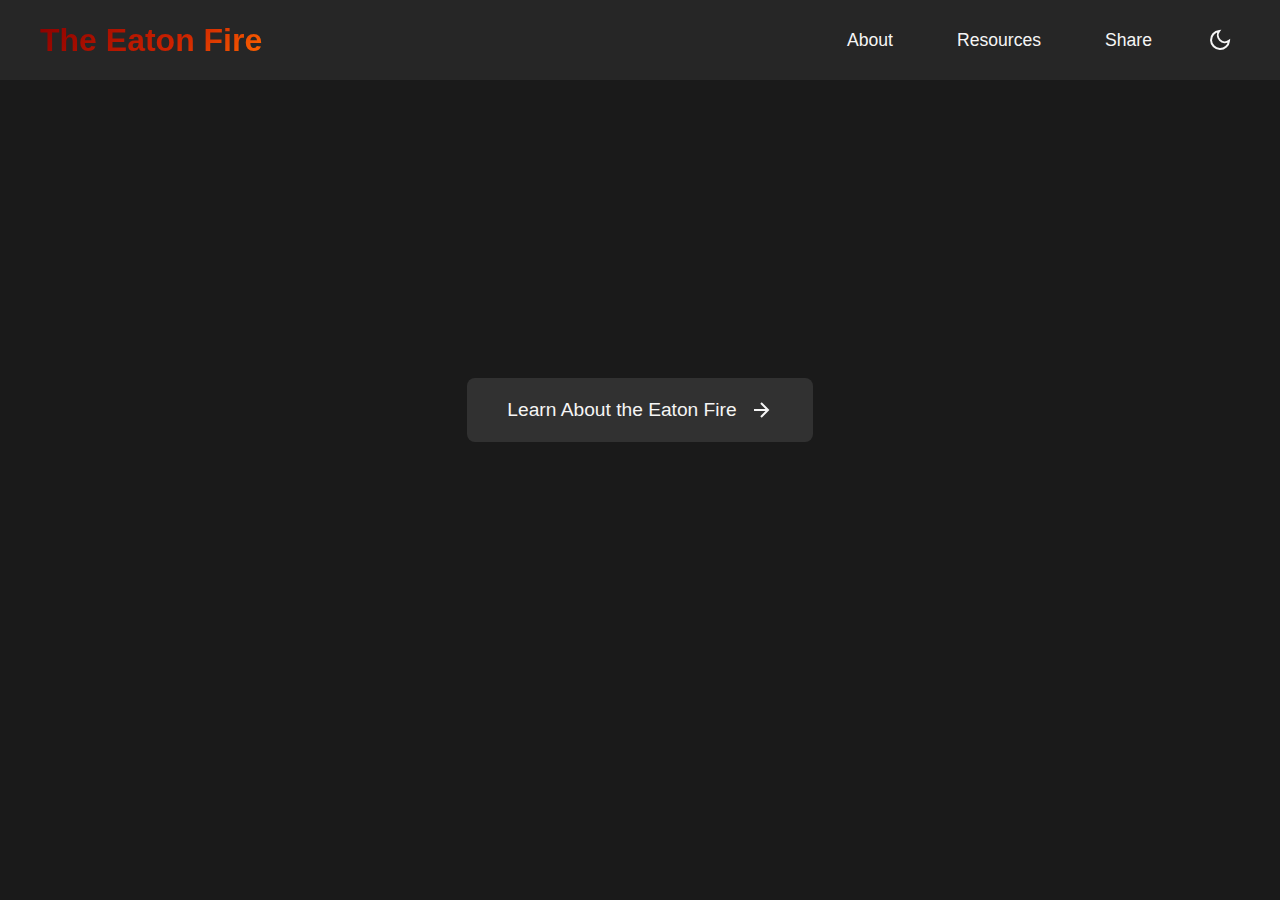
==== index.html @ 5eac4fcb "Add initial project structure and core files" ====
<!DOCTYPE html>
<html lang="en" data-theme="dark">
  <head>
    <meta charset="UTF-8" />
    <meta name="viewport" content="width=device-width, initial-scale=1.0" />
    <title>The Eaton Fire</title>
    <link rel="stylesheet" href="css/main.css" />
  </head>
  <body>
    <header class="header">
      <div class="logo">The Eaton Fire</div>
      <div class="nav-group">
        <a href="#about">About</a>
        <a href="#resources">Resources</a>
        <a href="#share">Share</a>
        <button class="theme-toggle" id="themeToggle" aria-label="Switch to light mode">
          <svg class="moon-icon" viewBox="0 0 24 24" stroke="currentColor" fill="none">
            <path d="M21 12.79A9 9 0 1 1 11.21 3 7 7 0 0 0 21 12.79z"/>
          </svg>
          <svg class="sun-icon" viewBox="0 0 24 24" stroke="currentColor" fill="none">
            <circle cx="12" cy="12" r="5"/>
            <line x1="12" y1="1" x2="12" y2="3"/>
            <line x1="12" y1="21" x2="12" y2="23"/>
          </svg>
        </button>
      </div>
    </header>

    <main class="splash-content">
      <a href="experience.html" class="start-button">
        Learn About the Eaton Fire
        <svg viewBox="0 0 24 24" stroke="currentColor" fill="none">
          <path d="M5 12h14m-7-7l7 7-7 7"/>
        </svg>
      </a>
    </main>
  </body>
</html>
---- css/main.css ----
:root {
  /* Colors */
  --deep-red: #8b0000;
  --fire-red: #cc2200;
  --fire-orange: #ff6600;

  /* Theme colors - dark default */
  --bg-primary: #1A1A1A;
  --bg-secondary: #262626;
  --text-primary: #F5F5F5;
  --text-secondary: #A3A3A3;
  --button-bg: rgba(255, 255, 255, 0.15);
  --button-hover: rgba(232, 93, 4, 0.25);
  --nav-spacing: clamp(2rem, 5vw, 3rem);

  /* Spacing */
  --page-margin: clamp(24px, 5vw, 80px);
  --content-width: min(1400px, 100% - (var(--page-margin) * 2));

  /* Typography */
  --heading-font: 'Montserrat', sans-serif;
  --body-font: 'DM Sans', sans-serif;
  --nav-font: 'Space Grotesk', sans-serif;
}

/* Light theme variables */
[data-theme='light'] {
  --bg-primary: #E5E5E5;
  --bg-secondary: #D4D4D4;
  --text-primary: #262626;
  --text-secondary: #525252;
  --button-bg: rgba(0, 0, 0, 0.1);
  --button-hover: rgba(232, 93, 4, 0.15);
}

* {
  margin: 0;
  padding: 0;
  box-sizing: border-box;
}

body {
  margin: 0;
  background: var(--bg-primary);
  color: var(--text-primary);
  font-family: -apple-system, BlinkMacSystemFont, 'Segoe UI', Roboto, sans-serif;
  transition: background-color 0.3s ease;
}

.header {
  position: fixed;
  top: 0;
  left: 0;
  right: 0;
  z-index: 100;
  background: var(--bg-secondary);
  padding: 0 40px;
  height: 80px;
  display: flex;
  justify-content: space-between;
  align-items: center;
}

.logo {
  font-family: 'Montserrat', sans-serif;
  font-weight: 700;
  font-size: 2rem;
  background: linear-gradient(
    135deg,
    var(--deep-red) 0%,
    var(--fire-red) 60%,
    var(--fire-orange) 100%
  );
  -webkit-background-clip: text;
  -webkit-text-fill-color: transparent;
}

.nav-group {
  display: flex;
  align-items: center;
  gap: 32px;
}

.nav-group a {
  color: var(--text-primary);
  text-decoration: none;
  font-size: 1.1rem;
  padding: 8px 16px;
  border-radius: 4px;
  transition: background-color 0.3s ease;
}

.nav-group a:hover {
  background: rgba(255, 255, 255, 0.1);
}

/* Theme toggle with proper hover animation */
.theme-toggle {
  background: none;
  border: none;
  cursor: pointer;
  padding: 8px;
  border-radius: 50%;
  color: var(--text-primary);
  transition: transform 0.2s ease, background-color 0.2s ease;
}

.theme-toggle:hover {
  background: rgba(255, 255, 255, 0.1);
  transform: scale(1.1);
}

.theme-toggle svg {
  width: 24px;
  height: 24px;
  stroke-width: 2;
  transition: transform 0.3s ease;
}

/* Only show relevant icon based on theme */
.theme-toggle .sun-icon {
  display: none;
}

.theme-toggle .moon-icon {
  display: block;
}

[data-theme="light"] .sun-icon {
  display: block;
}

[data-theme="light"] .moon-icon {
  display: none;
}

/* Navigation arrows */
.nav-arrows {
  position: fixed;
  bottom: 40px;
  left: 40px;
  right: 40px;
  display: flex;
  justify-content: space-between;
  z-index: 100;
}

.nav-arrow {
  display: flex;
  align-items: center;
  gap: 12px;
  padding: 16px 24px;
  background: rgba(255, 255, 255, 0.1);
  border: none;
  border-radius: 8px;
  color: var(--text-primary);
  font-size: 1.1rem;
  cursor: pointer;
  transition: background-color 0.3s ease;
}

.nav-arrow svg {
  width: 24px;
  height: 24px;
  stroke-width: 2;
}

.nav-arrow:hover {
  background: rgba(255, 255, 255, 0.2);
}

/* Experience Navigation */
.nav-hint {
  position: fixed;
  bottom: 120px;
  left: 50%;
  transform: translateX(-50%);
  padding: 12px 20px;
  background: rgba(38, 38, 38, 0.9);
  backdrop-filter: blur(10px);
  border-radius: 8px;
  font-size: 0.9rem;
  color: var(--text-secondary);
  opacity: 0;
  transition: opacity 0.3s ease;
}

.nav-hint.visible {
  opacity: 1;
}

/* Content Layout */
.content-area {
  display: grid;
  grid-template-columns: 1fr 350px;
  height: calc(100vh - 80px);
  margin-top: 80px;
}

.stage {
  background: var(--bg-primary);
  padding: 40px;
}

.stage h1 {
  margin-bottom: 24px;
}

.sidebar {
  background: var(--bg-secondary);
  padding: 40px;
  border-left: 1px solid rgba(255, 255, 255, 0.1);
}

.sidebar h2 {
  margin-bottom: 16px;
}

/* Transitions */
.experience-transition {
  transition: transform 0.6s cubic-bezier(0.4, 0, 0.2, 1),
    opacity 0.6s cubic-bezier(0.4, 0, 0.2, 1);
}

.experience-transition.next {
  transform: translateX(-100%);
  opacity: 0;
}

.experience-transition.prev {
  transform: translateX(100%);
  opacity: 0;
}

/* Ensure all elements transition smoothly */
body,
.header,
.nav-arrow,
.sidebar {
  transition: all 0.5s ease-in-out;
}

/* Map Container */
.map-container {
  position: relative;
  height: calc(100vh - 80px);
  background: #333; /* Placeholder color */
}

.altadena-region {
  position: absolute;
  top: 50%;
  left: 50%;
  transform: translate(-50%, -50%);
  padding: 20px;
  cursor: pointer;
}

.hover-prompt {
  display: flex;
  align-items: center;
  gap: 8px;
  opacity: 0;
  transition: opacity 0.3s ease;
}

.altadena-region:hover .hover-prompt {
  opacity: 1;
}

/* Utility Classes */
.hidden {
  display: none;
}

/* Splash page styles */
.splash-content {
  height: calc(100vh - 80px);
  display: flex;
  justify-content: center;
  align-items: center;
  background: var(--bg-primary);
}

.map-image {
  width: 100%;
  height: 100%;
  object-fit: cover;
  filter: grayscale(50%);
}

.start-button {
  background: rgba(255, 255, 255, 0.1);
  color: var(--text-primary);
  text-decoration: none;
  padding: 20px 40px;
  border-radius: 8px;
  font-size: 1.2rem;
  display: flex;
  align-items: center;
  gap: 12px;
  transition: background-color 0.3s ease;
}

.start-button:hover {
  background: rgba(255, 255, 255, 0.2);
}

.start-button svg {
  width: 24px;
  height: 24px;
  stroke-width: 2;
}

/* Screen reader only */
.sr-only {
  position: absolute;
  width: 1px;
  height: 1px;
  padding: 0;
  margin: -1px;
  overflow: hidden;
  clip: rect(0, 0, 0, 0);
  border: 0;
}
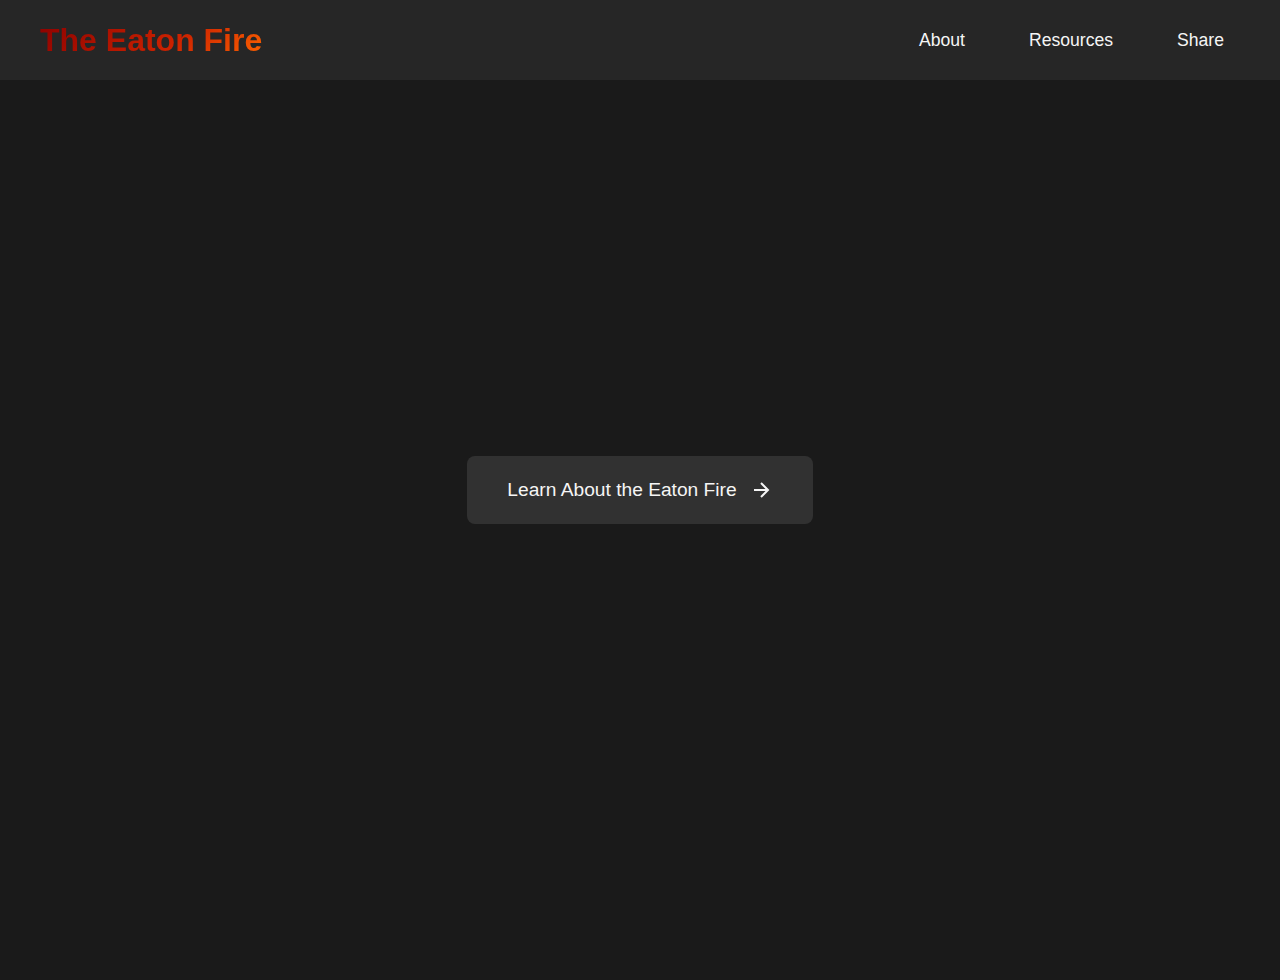
==== commit a8c592ad: "Refactor HTML and CSS structure, remove theme toggle" ====
--- a/index.html
+++ b/index.html
@@ -1,9 +1,10 @@
 <!DOCTYPE html>
-<html lang="en" data-theme="dark">
+<html lang="en">
   <head>
     <meta charset="UTF-8" />
     <meta name="viewport" content="width=device-width, initial-scale=1.0" />
     <title>The Eaton Fire</title>
+    <link rel="stylesheet" href="css/reset.css" />
     <link rel="stylesheet" href="css/main.css" />
   </head>
   <body>
@@ -13,16 +14,6 @@
         <a href="#about">About</a>
         <a href="#resources">Resources</a>
         <a href="#share">Share</a>
-        <button class="theme-toggle" id="themeToggle" aria-label="Switch to light mode">
-          <svg class="moon-icon" viewBox="0 0 24 24" stroke="currentColor" fill="none">
-            <path d="M21 12.79A9 9 0 1 1 11.21 3 7 7 0 0 0 21 12.79z"/>
-          </svg>
-          <svg class="sun-icon" viewBox="0 0 24 24" stroke="currentColor" fill="none">
-            <circle cx="12" cy="12" r="5"/>
-            <line x1="12" y1="1" x2="12" y2="3"/>
-            <line x1="12" y1="21" x2="12" y2="23"/>
-          </svg>
-        </button>
       </div>
     </header>
 
@@ -30,7 +21,7 @@
       <a href="experience.html" class="start-button">
         Learn About the Eaton Fire
         <svg viewBox="0 0 24 24" stroke="currentColor" fill="none">
-          <path d="M5 12h14m-7-7l7 7-7 7"/>
+          <path d="M5 12h14m-7-7l7 7-7 7" />
         </svg>
       </a>
     </main>
--- a/css/main.css
+++ b/css/main.css
@@ -1,76 +1,33 @@
-:root {
-  /* Colors */
-  --deep-red: #8b0000;
-  --fire-red: #cc2200;
-  --fire-orange: #ff6600;
-
-  /* Theme colors - dark default */
-  --bg-primary: #1A1A1A;
-  --bg-secondary: #262626;
-  --text-primary: #F5F5F5;
-  --text-secondary: #A3A3A3;
-  --button-bg: rgba(255, 255, 255, 0.15);
-  --button-hover: rgba(232, 93, 4, 0.25);
-  --nav-spacing: clamp(2rem, 5vw, 3rem);
-
-  /* Spacing */
-  --page-margin: clamp(24px, 5vw, 80px);
-  --content-width: min(1400px, 100% - (var(--page-margin) * 2));
-
-  /* Typography */
-  --heading-font: 'Montserrat', sans-serif;
-  --body-font: 'DM Sans', sans-serif;
-  --nav-font: 'Space Grotesk', sans-serif;
-}
-
-/* Light theme variables */
-[data-theme='light'] {
-  --bg-primary: #E5E5E5;
-  --bg-secondary: #D4D4D4;
-  --text-primary: #262626;
-  --text-secondary: #525252;
-  --button-bg: rgba(0, 0, 0, 0.1);
-  --button-hover: rgba(232, 93, 4, 0.15);
-}
-
-* {
-  margin: 0;
-  padding: 0;
-  box-sizing: border-box;
-}
-
+/* Main styles */
 body {
-  margin: 0;
-  background: var(--bg-primary);
-  color: var(--text-primary);
+  background: #1a1a1a;
+  color: #f5f5f5;
   font-family: -apple-system, BlinkMacSystemFont, 'Segoe UI', Roboto, sans-serif;
   transition: background-color 0.3s ease;
-}
-
+  min-height: 100vh;
+}
+
+/* Header */
 .header {
   position: fixed;
   top: 0;
   left: 0;
   right: 0;
   z-index: 100;
-  background: var(--bg-secondary);
+  background: #262626;
   padding: 0 40px;
   height: 80px;
   display: flex;
   justify-content: space-between;
   align-items: center;
+  transition: background-color 0.3s ease;
 }
 
 .logo {
   font-family: 'Montserrat', sans-serif;
   font-weight: 700;
   font-size: 2rem;
-  background: linear-gradient(
-    135deg,
-    var(--deep-red) 0%,
-    var(--fire-red) 60%,
-    var(--fire-orange) 100%
-  );
+  background: linear-gradient(135deg, #8b0000 0%, #cc2200 60%, #ff6600 100%);
   -webkit-background-clip: text;
   -webkit-text-fill-color: transparent;
 }
@@ -82,7 +39,7 @@
 }
 
 .nav-group a {
-  color: var(--text-primary);
+  color: #f5f5f5;
   text-decoration: none;
   font-size: 1.1rem;
   padding: 8px 16px;
@@ -94,47 +51,66 @@
   background: rgba(255, 255, 255, 0.1);
 }
 
-/* Theme toggle with proper hover animation */
-.theme-toggle {
-  background: none;
-  border: none;
-  cursor: pointer;
-  padding: 8px;
-  border-radius: 50%;
-  color: var(--text-primary);
-  transition: transform 0.2s ease, background-color 0.2s ease;
-}
-
-.theme-toggle:hover {
+/* Splash Page */
+.splash-content {
+  height: calc(100vh - 80px);
+  margin-top: 80px;
+  display: flex;
+  justify-content: center;
+  align-items: center;
+}
+
+.start-button {
   background: rgba(255, 255, 255, 0.1);
-  transform: scale(1.1);
-}
-
-.theme-toggle svg {
+  color: #f5f5f5;
+  text-decoration: none;
+  padding: 20px 40px;
+  border-radius: 8px;
+  font-size: 1.2rem;
+  display: flex;
+  align-items: center;
+  gap: 12px;
+  transition: background-color 0.3s ease;
+}
+
+.start-button:hover {
+  background: rgba(255, 255, 255, 0.2);
+}
+
+.start-button svg {
   width: 24px;
   height: 24px;
   stroke-width: 2;
-  transition: transform 0.3s ease;
-}
-
-/* Only show relevant icon based on theme */
-.theme-toggle .sun-icon {
-  display: none;
-}
-
-.theme-toggle .moon-icon {
-  display: block;
-}
-
-[data-theme="light"] .sun-icon {
-  display: block;
-}
-
-[data-theme="light"] .moon-icon {
-  display: none;
-}
-
-/* Navigation arrows */
+}
+
+/* Experience Page Layout */
+.content-area {
+  display: grid;
+  grid-template-columns: 1fr 350px;
+  height: calc(100vh - 80px);
+  margin-top: 80px;
+}
+
+.stage {
+  background: #1a1a1a;
+  padding: 40px;
+}
+
+.stage h1 {
+  margin-bottom: 24px;
+}
+
+.sidebar {
+  background: #262626;
+  padding: 40px;
+  border-left: 1px solid rgba(255, 255, 255, 0.1);
+}
+
+.sidebar h2 {
+  margin-bottom: 16px;
+}
+
+/* Navigation Arrows */
 .nav-arrows {
   position: fixed;
   bottom: 40px;
@@ -153,10 +129,14 @@
   background: rgba(255, 255, 255, 0.1);
   border: none;
   border-radius: 8px;
-  color: var(--text-primary);
+  color: #f5f5f5;
   font-size: 1.1rem;
   cursor: pointer;
   transition: background-color 0.3s ease;
+}
+
+.nav-arrow:hover {
+  background: rgba(255, 255, 255, 0.2);
 }
 
 .nav-arrow svg {
@@ -165,86 +145,11 @@
   stroke-width: 2;
 }
 
-.nav-arrow:hover {
-  background: rgba(255, 255, 255, 0.2);
-}
-
-/* Experience Navigation */
-.nav-hint {
-  position: fixed;
-  bottom: 120px;
-  left: 50%;
-  transform: translateX(-50%);
-  padding: 12px 20px;
-  background: rgba(38, 38, 38, 0.9);
-  backdrop-filter: blur(10px);
-  border-radius: 8px;
-  font-size: 0.9rem;
-  color: var(--text-secondary);
-  opacity: 0;
-  transition: opacity 0.3s ease;
-}
-
-.nav-hint.visible {
-  opacity: 1;
-}
-
-/* Content Layout */
-.content-area {
-  display: grid;
-  grid-template-columns: 1fr 350px;
-  height: calc(100vh - 80px);
-  margin-top: 80px;
-}
-
-.stage {
-  background: var(--bg-primary);
-  padding: 40px;
-}
-
-.stage h1 {
-  margin-bottom: 24px;
-}
-
-.sidebar {
-  background: var(--bg-secondary);
-  padding: 40px;
-  border-left: 1px solid rgba(255, 255, 255, 0.1);
-}
-
-.sidebar h2 {
-  margin-bottom: 16px;
-}
-
-/* Transitions */
-.experience-transition {
-  transition: transform 0.6s cubic-bezier(0.4, 0, 0.2, 1),
-    opacity 0.6s cubic-bezier(0.4, 0, 0.2, 1);
-}
-
-.experience-transition.next {
-  transform: translateX(-100%);
-  opacity: 0;
-}
-
-.experience-transition.prev {
-  transform: translateX(100%);
-  opacity: 0;
-}
-
-/* Ensure all elements transition smoothly */
-body,
-.header,
-.nav-arrow,
-.sidebar {
-  transition: all 0.5s ease-in-out;
-}
-
 /* Map Container */
 .map-container {
   position: relative;
   height: calc(100vh - 80px);
-  background: #333; /* Placeholder color */
+  background: #333;
 }
 
 .altadena-region {
@@ -268,48 +173,29 @@
   opacity: 1;
 }
 
+/* Cards */
+.card {
+  background-color: #262626;
+  border: 1px solid rgba(255, 255, 255, 0.1);
+  border-radius: 8px;
+  padding: 20px;
+  margin-bottom: 20px;
+  box-shadow: 0 4px 6px rgba(0, 0, 0, 0.3);
+}
+
+/* Links */
+a {
+  color: #3d9aff;
+  text-decoration: none;
+}
+
+a:hover {
+  text-decoration: underline;
+}
+
 /* Utility Classes */
 .hidden {
   display: none;
-}
-
-/* Splash page styles */
-.splash-content {
-  height: calc(100vh - 80px);
-  display: flex;
-  justify-content: center;
-  align-items: center;
-  background: var(--bg-primary);
-}
-
-.map-image {
-  width: 100%;
-  height: 100%;
-  object-fit: cover;
-  filter: grayscale(50%);
-}
-
-.start-button {
-  background: rgba(255, 255, 255, 0.1);
-  color: var(--text-primary);
-  text-decoration: none;
-  padding: 20px 40px;
-  border-radius: 8px;
-  font-size: 1.2rem;
-  display: flex;
-  align-items: center;
-  gap: 12px;
-  transition: background-color 0.3s ease;
-}
-
-.start-button:hover {
-  background: rgba(255, 255, 255, 0.2);
-}
-
-.start-button svg {
-  width: 24px;
-  height: 24px;
-  stroke-width: 2;
 }
 
 /* Screen reader only */
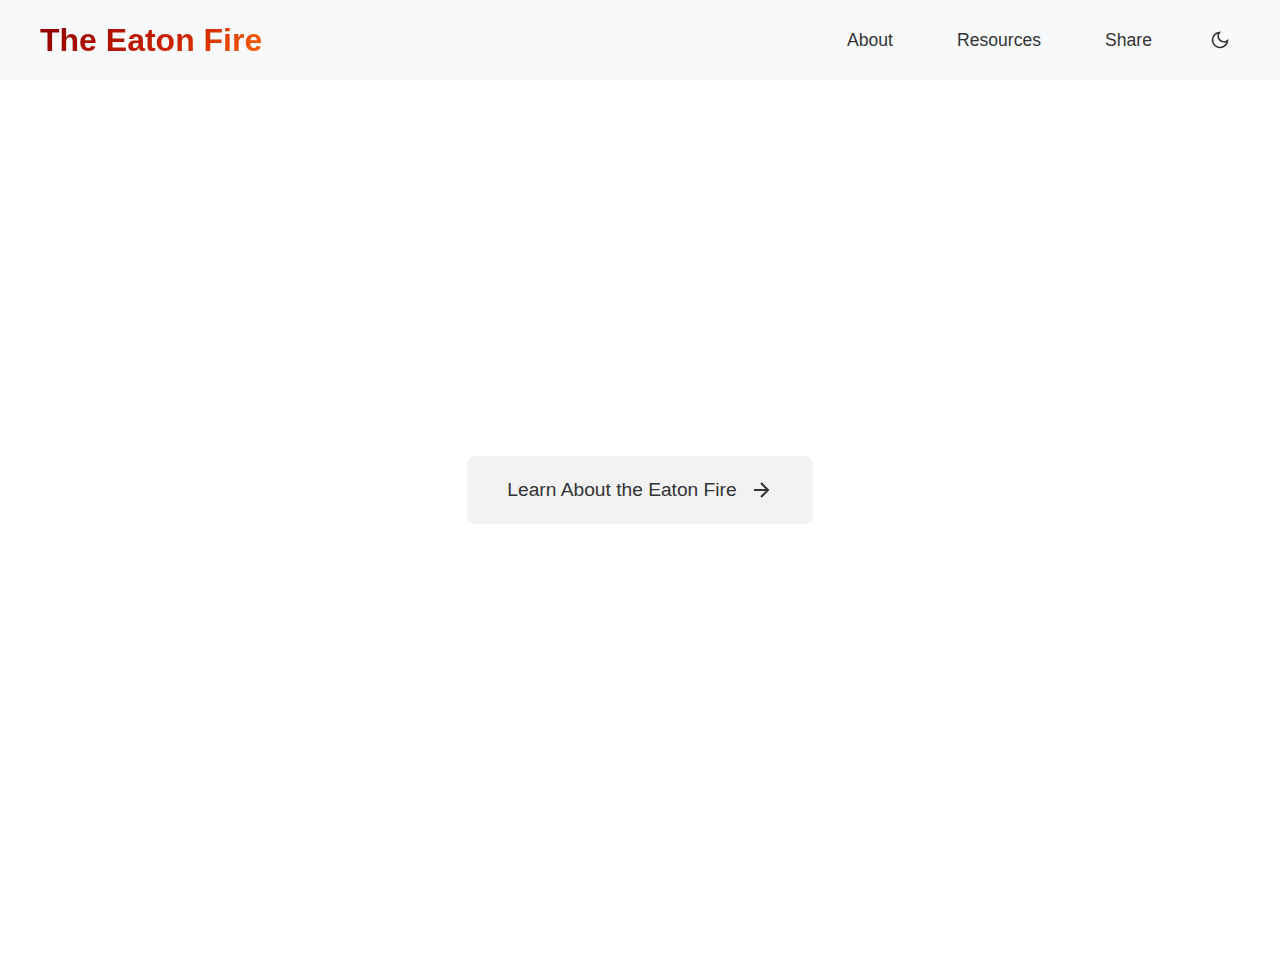
==== commit 04e15488: "Refactor header and theme management" ====
--- a/index.html
+++ b/index.html
@@ -6,16 +6,11 @@
     <title>The Eaton Fire</title>
     <link rel="stylesheet" href="css/reset.css" />
     <link rel="stylesheet" href="css/main.css" />
+    <script type="module" src="js/components/Header.js"></script>
+    <script type="module" src="js/app.js"></script>
   </head>
   <body>
-    <header class="header">
-      <div class="logo">The Eaton Fire</div>
-      <div class="nav-group">
-        <a href="#about">About</a>
-        <a href="#resources">Resources</a>
-        <a href="#share">Share</a>
-      </div>
-    </header>
+    <site-header></site-header>
 
     <main class="splash-content">
       <a href="experience.html" class="start-button">
--- a/css/main.css
+++ b/css/main.css
@@ -1,9 +1,38 @@
+/* Theme Variables */
+:root {
+  /* Light theme (default) */
+  --bg-primary: #ffffff;
+  --bg-secondary: #f8f9fa;
+  --bg-tertiary: #e9ecef; /* Darker shade for footer */
+  --text-primary: #333333;
+  --text-secondary: #666666;
+  --border-color: rgba(0, 0, 0, 0.1);
+  --hover-color: rgba(0, 0, 0, 0.05);
+  --logo-gradient: linear-gradient(
+    135deg,
+    #8b0000 0%,
+    #cc2200 60%,
+    #ff6600 100%
+  );
+}
+
+/* Dark theme */
+[data-theme='dark'] {
+  --bg-primary: #1a1a1a;
+  --bg-secondary: #262626;
+  --bg-tertiary: #333333; /* Darker shade for footer */
+  --text-primary: #f5f5f5;
+  --text-secondary: #a3a3a3;
+  --border-color: rgba(255, 255, 255, 0.1);
+  --hover-color: rgba(255, 255, 255, 0.1);
+}
+
 /* Main styles */
 body {
-  background: #1a1a1a;
-  color: #f5f5f5;
+  background: var(--bg-primary);
+  color: var(--text-primary);
   font-family: -apple-system, BlinkMacSystemFont, 'Segoe UI', Roboto, sans-serif;
-  transition: background-color 0.3s ease;
+  transition: all 0.3s ease;
   min-height: 100vh;
 }
 
@@ -14,20 +43,20 @@
   left: 0;
   right: 0;
   z-index: 100;
-  background: #262626;
+  background: var(--bg-secondary);
   padding: 0 40px;
   height: 80px;
   display: flex;
   justify-content: space-between;
   align-items: center;
-  transition: background-color 0.3s ease;
+  transition: all 0.3s ease;
 }
 
 .logo {
   font-family: 'Montserrat', sans-serif;
   font-weight: 700;
   font-size: 2rem;
-  background: linear-gradient(135deg, #8b0000 0%, #cc2200 60%, #ff6600 100%);
+  background: var(--logo-gradient);
   -webkit-background-clip: text;
   -webkit-text-fill-color: transparent;
 }
@@ -39,7 +68,7 @@
 }
 
 .nav-group a {
-  color: #f5f5f5;
+  color: var(--text-primary);
   text-decoration: none;
   font-size: 1.1rem;
   padding: 8px 16px;
@@ -48,7 +77,64 @@
 }
 
 .nav-group a:hover {
-  background: rgba(255, 255, 255, 0.1);
+  background: var(--hover-color);
+}
+
+/* Theme Toggle */
+.theme-toggle {
+  background: none;
+  border: none;
+  padding: 8px;
+  cursor: pointer;
+  color: var(--text-primary);
+  border-radius: 50%;
+  display: flex;
+  align-items: center;
+  justify-content: center;
+  transition: all 0.3s ease;
+  position: relative;
+  width: 40px;
+  height: 40px;
+}
+
+.theme-toggle:hover {
+  background: var(--hover-color);
+  transform: scale(1.1);
+}
+
+.theme-toggle svg {
+  width: 20px;
+  height: 20px;
+  position: absolute;
+  transition: all 0.3s ease;
+}
+
+/* Icon states for light theme (default) */
+.theme-toggle .sun-icon {
+  opacity: 0;
+  transform: rotate(-90deg) scale(0);
+}
+
+.theme-toggle .moon-icon {
+  opacity: 1;
+  transform: rotate(0) scale(1);
+}
+
+/* Icon states for dark theme */
+[data-theme='dark'] .theme-toggle .sun-icon {
+  opacity: 1;
+  transform: rotate(0) scale(1);
+}
+
+[data-theme='dark'] .theme-toggle .moon-icon {
+  opacity: 0;
+  transform: rotate(90deg) scale(0);
+}
+
+/* Footer and other dark backgrounds */
+.sidebar,
+.nav-arrows {
+  background: var(--bg-tertiary);
 }
 
 /* Splash Page */
@@ -61,8 +147,8 @@
 }
 
 .start-button {
-  background: rgba(255, 255, 255, 0.1);
-  color: #f5f5f5;
+  background: var(--hover-color);
+  color: var(--text-primary);
   text-decoration: none;
   padding: 20px 40px;
   border-radius: 8px;
@@ -74,7 +160,7 @@
 }
 
 .start-button:hover {
-  background: rgba(255, 255, 255, 0.2);
+  background: var(--border-color);
 }
 
 .start-button svg {
@@ -92,7 +178,7 @@
 }
 
 .stage {
-  background: #1a1a1a;
+  background: var(--bg-primary);
   padding: 40px;
 }
 
@@ -101,9 +187,9 @@
 }
 
 .sidebar {
-  background: #262626;
+  background: var(--bg-secondary);
   padding: 40px;
-  border-left: 1px solid rgba(255, 255, 255, 0.1);
+  border-left: 1px solid var(--border-color);
 }
 
 .sidebar h2 {
@@ -126,17 +212,17 @@
   align-items: center;
   gap: 12px;
   padding: 16px 24px;
-  background: rgba(255, 255, 255, 0.1);
+  background: var(--hover-color);
   border: none;
   border-radius: 8px;
-  color: #f5f5f5;
+  color: var(--text-primary);
   font-size: 1.1rem;
   cursor: pointer;
   transition: background-color 0.3s ease;
 }
 
 .nav-arrow:hover {
-  background: rgba(255, 255, 255, 0.2);
+  background: var(--border-color);
 }
 
 .nav-arrow svg {
@@ -149,7 +235,7 @@
 .map-container {
   position: relative;
   height: calc(100vh - 80px);
-  background: #333;
+  background: var(--bg-secondary);
 }
 
 .altadena-region {
@@ -175,12 +261,12 @@
 
 /* Cards */
 .card {
-  background-color: #262626;
-  border: 1px solid rgba(255, 255, 255, 0.1);
+  background-color: var(--bg-secondary);
+  border: 1px solid var(--border-color);
   border-radius: 8px;
   padding: 20px;
   margin-bottom: 20px;
-  box-shadow: 0 4px 6px rgba(0, 0, 0, 0.3);
+  box-shadow: 0 4px 6px var(--border-color);
 }
 
 /* Links */
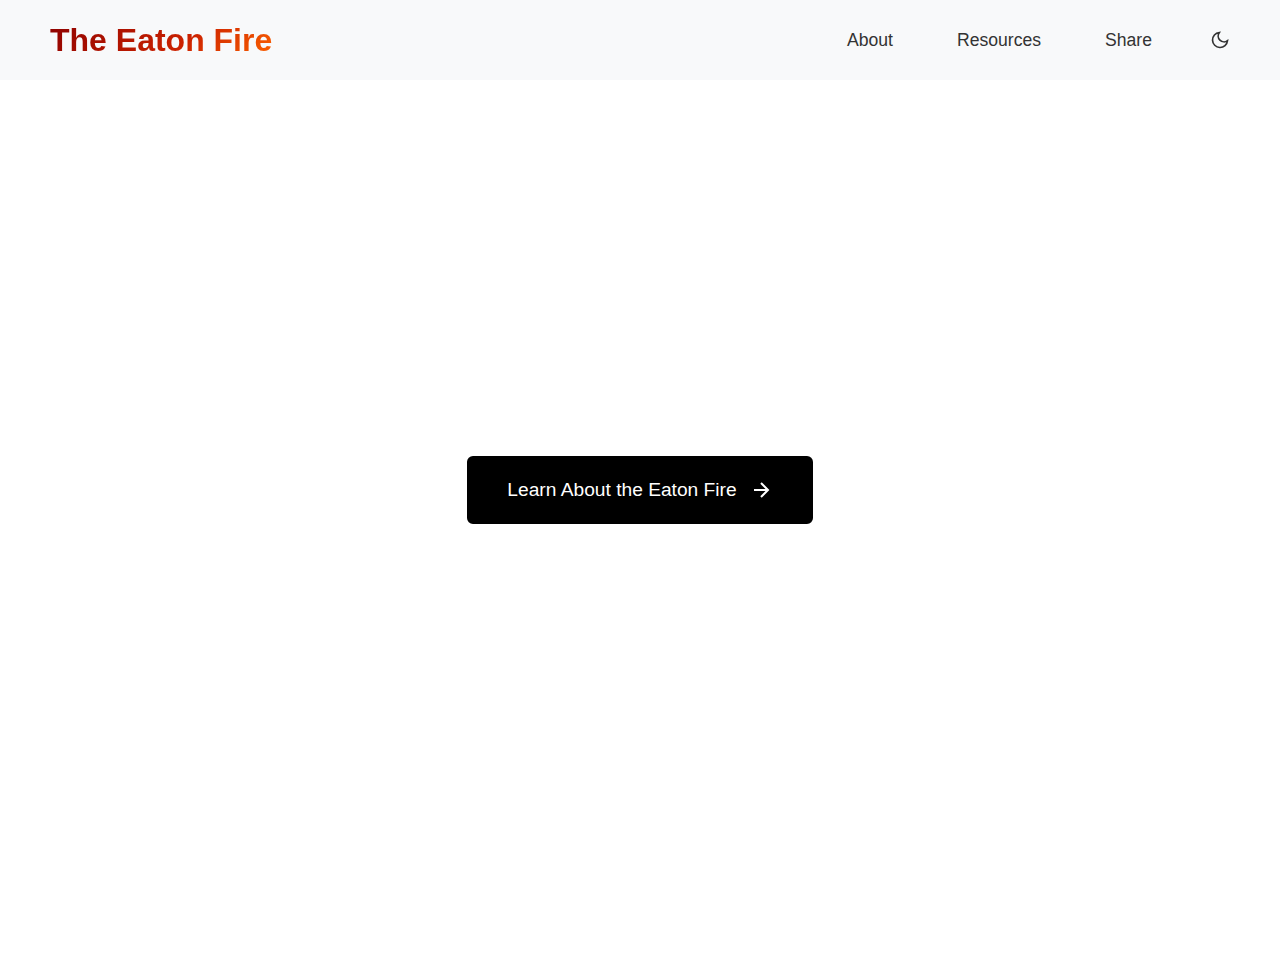
==== commit 072d5c4c: "Update index.html and main.css for improved UI and interactivity" ====
--- a/index.html
+++ b/index.html
@@ -14,7 +14,7 @@
 
     <main class="splash-content">
       <a href="experience.html" class="start-button">
-        Learn About the Eaton Fire
+        <span>Learn About the Eaton Fire</span>
         <svg viewBox="0 0 24 24" stroke="currentColor" fill="none">
           <path d="M5 12h14m-7-7l7 7-7 7" />
         </svg>
--- a/css/main.css
+++ b/css/main.css
@@ -52,6 +52,31 @@
   transition: all 0.3s ease;
 }
 
+/* Logo */
+.logo-link {
+  text-decoration: none;
+  display: inline-block;
+  position: relative;
+  cursor: pointer;
+  padding: 5px 10px;
+  border-radius: 4px;
+  transition: all 0.3s ease;
+  overflow: hidden;
+}
+
+.logo-link::before {
+  content: '';
+  position: absolute;
+  top: 0;
+  left: 0;
+  right: 0;
+  bottom: 0;
+  opacity: 0;
+  z-index: -1;
+  transition: opacity 0.3s ease;
+  border-radius: 4px;
+}
+
 .logo {
   font-family: 'Montserrat', sans-serif;
   font-weight: 700;
@@ -59,6 +84,135 @@
   background: var(--logo-gradient);
   -webkit-background-clip: text;
   -webkit-text-fill-color: transparent;
+  transition: all 0.3s ease;
+  filter: drop-shadow(0 0 0 rgba(255, 102, 0, 0));
+}
+
+.logo-link:hover .logo {
+  filter: drop-shadow(0 0 5px rgba(255, 102, 0, 0.3));
+}
+
+.logo-link:active {
+  transform: scale(0.97);
+}
+
+.logo-link:hover::after {
+  content: '';
+  position: absolute;
+  top: 50%;
+  left: 50%;
+  width: 5px;
+  height: 5px;
+  background: var(--logo-gradient);
+  border-radius: 50%;
+  z-index: 1;
+  opacity: 0;
+  animation: ember-float 1.5s ease-out infinite;
+}
+
+.logo-link:hover::before {
+  content: '';
+  position: absolute;
+  top: 60%;
+  left: 40%;
+  width: 4px;
+  height: 4px;
+  background: var(--logo-gradient);
+  border-radius: 50%;
+  z-index: 1;
+  opacity: 0;
+  animation: ember-float-alt 2s ease-out 0.5s infinite;
+}
+
+/* Additional ember particles for the logo */
+.logo-link:hover .ember-particle-1,
+.logo-link:hover .ember-particle-2,
+.logo-link:hover .ember-particle-3 {
+  position: absolute;
+  background: var(--logo-gradient);
+  border-radius: 50%;
+  z-index: 1;
+  opacity: 0;
+}
+
+.logo-link:hover::after {
+  content: '';
+  top: 40%;
+  left: 55%;
+  width: 3px;
+  height: 3px;
+  animation: ember-float 1.8s ease-out 0.2s infinite;
+}
+
+.logo-link::after {
+  content: '';
+  position: absolute;
+  top: 45%;
+  left: 60%;
+  width: 3px;
+  height: 3px;
+  background: var(--logo-gradient);
+  border-radius: 50%;
+  z-index: 1;
+  opacity: 0;
+}
+
+.logo-link:hover::after {
+  animation: ember-float 1.8s ease-out 0.2s infinite;
+}
+
+.logo-link::before {
+  content: '';
+  position: absolute;
+  top: 55%;
+  left: 45%;
+  width: 2px;
+  height: 2px;
+  background: var(--logo-gradient);
+  border-radius: 50%;
+  z-index: 1;
+  opacity: 0;
+}
+
+.logo-link:hover::before {
+  animation: ember-float-alt 2.2s ease-out 0.7s infinite;
+}
+
+@keyframes ember-float {
+  0% {
+    transform: translate(-50%, -50%);
+    opacity: 0;
+    width: 5px;
+    height: 5px;
+  }
+  20% {
+    opacity: 0.8;
+  }
+  100% {
+    transform: translate(calc(-50% + 30px), calc(-50% - 50px)) rotate(45deg);
+    opacity: 0;
+    width: 2px;
+    height: 2px;
+  }
+}
+
+/* Additional ember animations with different timings and directions */
+@keyframes ember-float-alt {
+  0% {
+    transform: translate(-50%, -50%);
+    opacity: 0;
+    width: 4px;
+    height: 4px;
+  }
+  20% {
+    opacity: 0.6;
+  }
+  100% {
+    transform: translate(calc(-50% - 20px), calc(-50% - 40px)) rotate(-30deg);
+    opacity: 0;
+    width: 1px;
+    height: 1px;
+  }
 }
 
 .nav-group {
@@ -132,8 +286,7 @@
 }
 
 /* Footer and other dark backgrounds */
-.sidebar,
-.nav-arrows {
+.sidebar {
   background: var(--bg-tertiary);
 }
 
@@ -147,8 +300,8 @@
 }
 
 .start-button {
-  background: var(--hover-color);
-  color: var(--text-primary);
+  background: black;
+  color: white;
   text-decoration: none;
   padding: 20px 40px;
   border-radius: 8px;
@@ -156,17 +309,52 @@
   display: flex;
   align-items: center;
   gap: 12px;
-  transition: background-color 0.3s ease;
+  transition: all 0.3s ease;
+  text-shadow: 0 1px 1px rgba(0, 0, 0, 0.3);
+  position: relative;
+  overflow: hidden;
+  border: 2px solid white;
+  z-index: 1;
+}
+
+/* Gradient reveal animation */
+.start-button span {
+  position: relative;
+  z-index: 3;
+}
+
+.start-button::after {
+  content: '';
+  position: absolute;
+  top: 0;
+  left: 0;
+  width: 100%;
+  height: 100%;
+  background: var(--logo-gradient);
+  opacity: 0;
+  transition: opacity 1.5s ease;
+  z-index: 1;
+}
+
+.start-button:hover::after {
+  opacity: 1;
 }
 
 .start-button:hover {
-  background: var(--border-color);
+  box-shadow: 0 4px 15px rgba(0, 0, 0, 0.2);
+}
+
+.start-button:active {
+  transform: scale(0.97);
 }
 
 .start-button svg {
   width: 24px;
   height: 24px;
   stroke-width: 2;
+  stroke: white;
+  position: relative;
+  z-index: 3;
 }
 
 /* Experience Page Layout */
@@ -205,6 +393,7 @@
   display: flex;
   justify-content: space-between;
   z-index: 100;
+  background: none;
 }
 
 .nav-arrow {
@@ -218,11 +407,13 @@
   color: var(--text-primary);
   font-size: 1.1rem;
   cursor: pointer;
-  transition: background-color 0.3s ease;
+  transition: all 0.3s ease;
 }
 
 .nav-arrow:hover {
-  background: var(--border-color);
+  background: var(--logo-gradient);
+  color: white;
+  text-shadow: 0 1px 1px rgba(0, 0, 0, 0.3);
 }
 
 .nav-arrow svg {
@@ -279,6 +470,12 @@
   text-decoration: underline;
 }
 
+/* Exception for logo and start button links */
+.logo-link:hover,
+.start-button:hover {
+  text-decoration: none;
+}
+
 /* Utility Classes */
 .hidden {
   display: none;
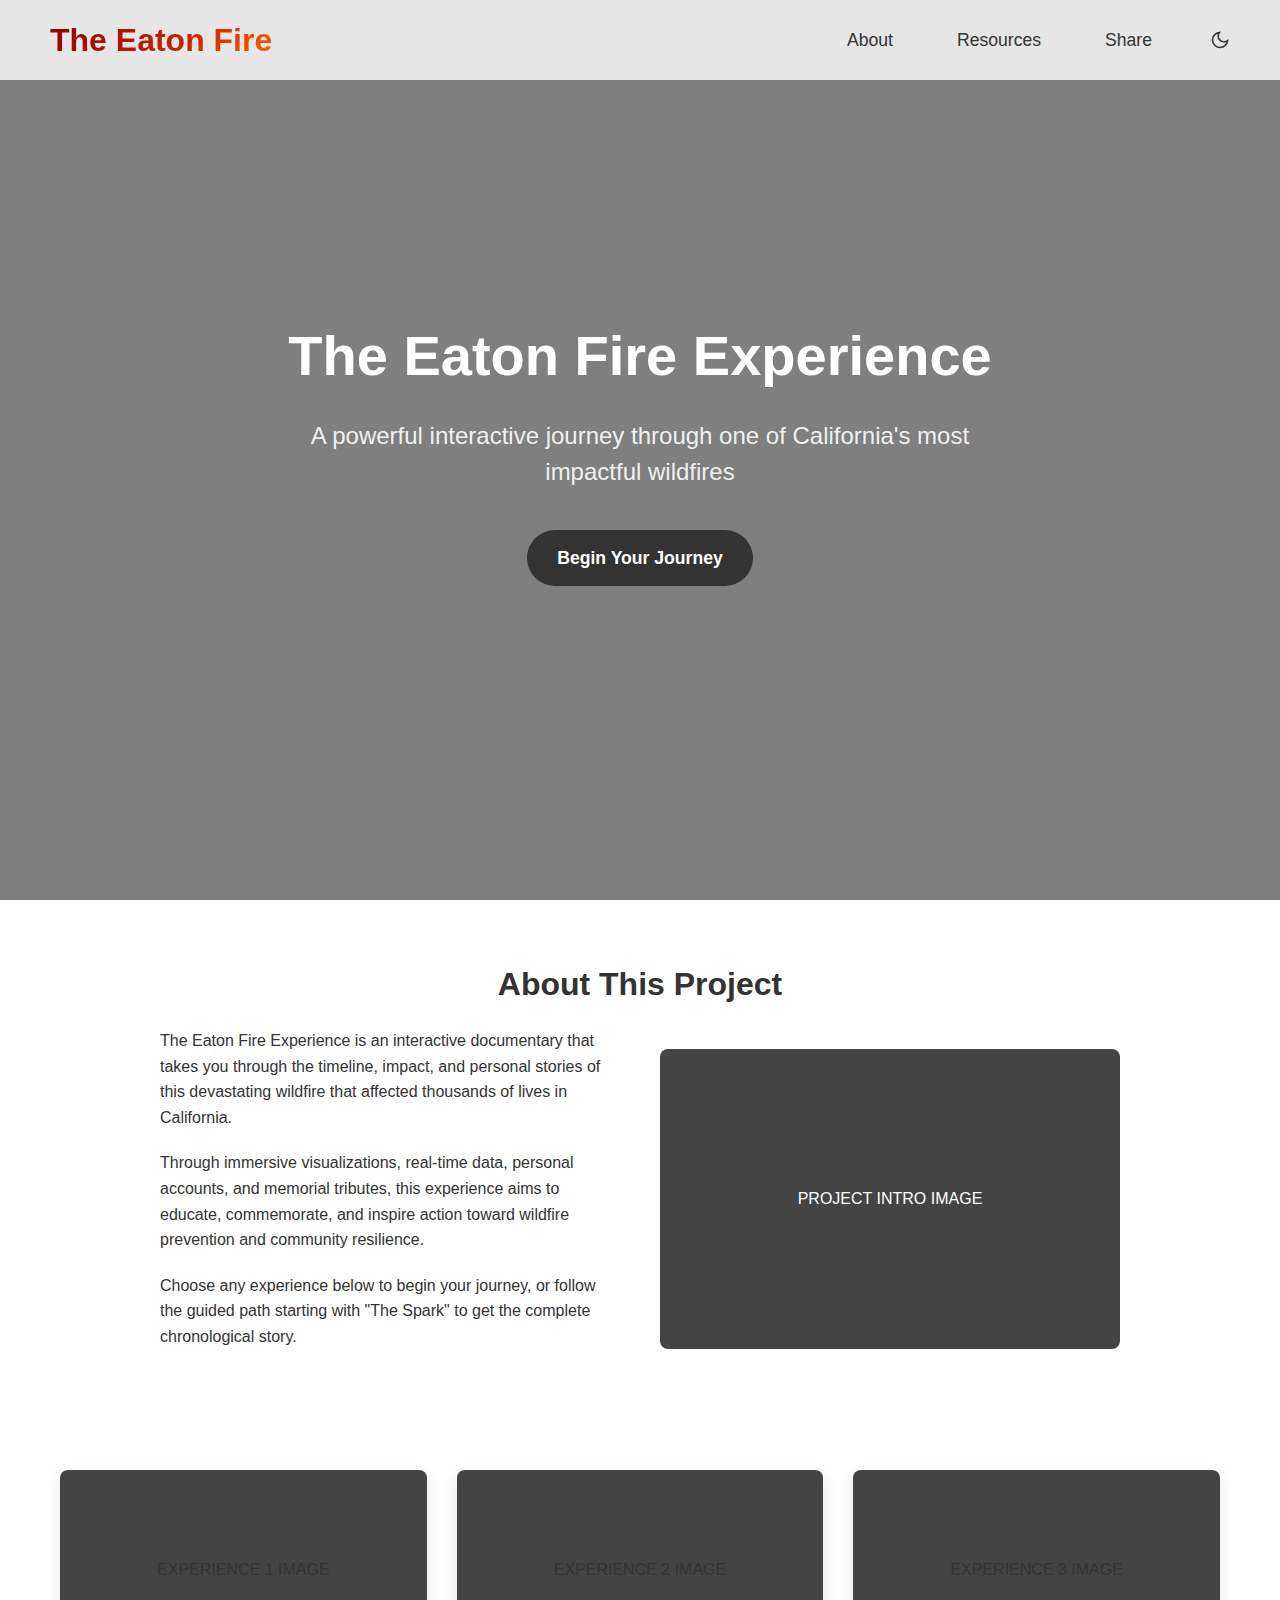
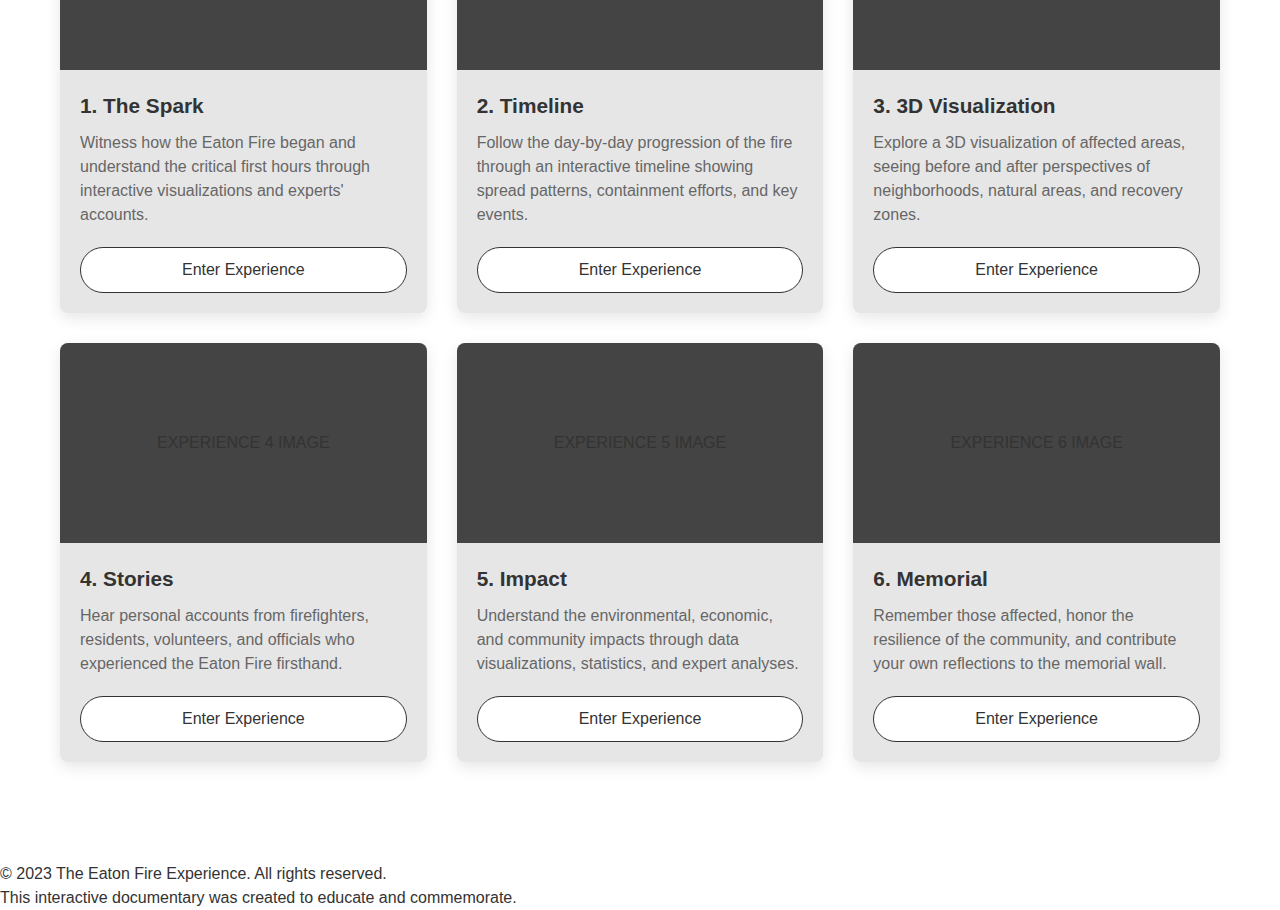
==== commit 619fc037: "Add experience pages and enhance index.html for improved navigation" ====
--- a/index.html
+++ b/index.html
@@ -3,22 +3,348 @@
   <head>
     <meta charset="UTF-8" />
     <meta name="viewport" content="width=device-width, initial-scale=1.0" />
-    <title>The Eaton Fire</title>
+    <title>The Eaton Fire Experience</title>
     <link rel="stylesheet" href="css/reset.css" />
     <link rel="stylesheet" href="css/main.css" />
+    <style>
+      .hero {
+        height: 100vh;
+        width: 100%;
+        display: flex;
+        flex-direction: column;
+        align-items: center;
+        justify-content: center;
+        text-align: center;
+        position: relative;
+        overflow: hidden;
+        margin-bottom: 60px;
+      }
+
+      .hero::before {
+        content: '';
+        position: absolute;
+        top: 0;
+        left: 0;
+        right: 0;
+        bottom: 0;
+        background: rgba(0, 0, 0, 0.5);
+        z-index: 1;
+      }
+
+      .hero-video {
+        position: absolute;
+        top: 0;
+        left: 0;
+        width: 100%;
+        height: 100%;
+        object-fit: cover;
+        z-index: 0;
+      }
+
+      .hero-content {
+        position: relative;
+        z-index: 2;
+        max-width: 800px;
+        padding: 0 20px;
+      }
+
+      .hero-title {
+        font-size: 3.5rem;
+        margin-bottom: 20px;
+        color: #fff;
+      }
+
+      .hero-subtitle {
+        font-size: 1.5rem;
+        margin-bottom: 40px;
+        color: rgba(255, 255, 255, 0.9);
+      }
+
+      .hero-cta {
+        display: inline-block;
+        padding: 15px 30px;
+        background: var(--text-primary);
+        color: var(--bg-primary);
+        font-size: 1.1rem;
+        font-weight: 600;
+        border-radius: 30px;
+        text-decoration: none;
+        transition: transform 0.3s ease, box-shadow 0.3s ease;
+      }
+
+      .hero-cta:hover {
+        transform: translateY(-5px);
+        box-shadow: 0 10px 20px rgba(0, 0, 0, 0.2);
+      }
+
+      .experience-cards {
+        display: grid;
+        grid-template-columns: repeat(auto-fill, minmax(350px, 1fr));
+        gap: 30px;
+        max-width: 1200px;
+        margin: 0 auto 100px;
+        padding: 0 20px;
+      }
+
+      .experience-card {
+        border-radius: 8px;
+        overflow: hidden;
+        box-shadow: 0 5px 15px rgba(0, 0, 0, 0.1);
+        transition: transform 0.3s ease, box-shadow 0.3s ease;
+        background: var(--bg-secondary);
+        display: flex;
+        flex-direction: column;
+      }
+
+      .experience-card:hover {
+        transform: translateY(-10px);
+        box-shadow: 0 15px 30px rgba(0, 0, 0, 0.15);
+      }
+
+      .card-image {
+        height: 200px;
+        background-color: #444;
+        position: relative;
+        display: flex;
+        align-items: center;
+        justify-content: center;
+      }
+
+      .card-content {
+        padding: 20px;
+        flex-grow: 1;
+        display: flex;
+        flex-direction: column;
+      }
+
+      .card-title {
+        font-size: 1.3rem;
+        font-weight: 600;
+        margin-bottom: 10px;
+      }
+
+      .card-description {
+        color: var(--text-secondary);
+        margin-bottom: 20px;
+        line-height: 1.5;
+        flex-grow: 1;
+      }
+
+      .card-link {
+        display: inline-block;
+        padding: 10px 20px;
+        background: var(--bg-primary);
+        color: var(--text-primary);
+        border: 1px solid var(--text-primary);
+        border-radius: 30px;
+        text-decoration: none;
+        text-align: center;
+        transition: background 0.3s ease, color 0.3s ease;
+      }
+
+      .card-link:hover {
+        background: var(--text-primary);
+        color: var(--bg-primary);
+      }
+
+      .about-section {
+        max-width: 1000px;
+        margin: 0 auto 100px;
+        padding: 0 20px;
+      }
+
+      .section-title {
+        font-size: 2rem;
+        margin-bottom: 20px;
+        text-align: center;
+      }
+
+      .about-content {
+        display: grid;
+        grid-template-columns: 1fr 1fr;
+        gap: 40px;
+        align-items: center;
+      }
+
+      .about-text {
+        line-height: 1.6;
+      }
+
+      .about-text p {
+        margin-bottom: 20px;
+      }
+
+      .about-image {
+        background-color: #444;
+        height: 300px;
+        border-radius: 8px;
+        display: flex;
+        align-items: center;
+        justify-content: center;
+        color: white;
+      }
+
+      @media (max-width: 768px) {
+        .hero-title {
+          font-size: 2.5rem;
+        }
+
+        .hero-subtitle {
+          font-size: 1.2rem;
+        }
+
+        .about-content {
+          grid-template-columns: 1fr;
+        }
+      }
+    </style>
     <script type="module" src="js/components/Header.js"></script>
-    <script type="module" src="js/app.js"></script>
   </head>
   <body>
     <site-header></site-header>
 
-    <main class="splash-content">
-      <a href="experience.html" class="start-button">
-        <span>Learn About the Eaton Fire</span>
-        <svg viewBox="0 0 24 24" stroke="currentColor" fill="none">
-          <path d="M5 12h14m-7-7l7 7-7 7" />
-        </svg>
-      </a>
-    </main>
+    <div class="hero">
+      <div class="placeholder hero-video">
+        <div class="placeholder-label">FIRE BACKGROUND VIDEO</div>
+      </div>
+      <div class="hero-content">
+        <h1 class="hero-title">The Eaton Fire Experience</h1>
+        <p class="hero-subtitle">
+          A powerful interactive journey through one of California's most
+          impactful wildfires
+        </p>
+        <a href="experience1.html" class="hero-cta">Begin Your Journey</a>
+      </div>
+    </div>
+
+    <div class="about-section">
+      <h2 class="section-title">About This Project</h2>
+      <div class="about-content">
+        <div class="about-text">
+          <p>
+            The Eaton Fire Experience is an interactive documentary that takes
+            you through the timeline, impact, and personal stories of this
+            devastating wildfire that affected thousands of lives in California.
+          </p>
+          <p>
+            Through immersive visualizations, real-time data, personal accounts,
+            and memorial tributes, this experience aims to educate, commemorate,
+            and inspire action toward wildfire prevention and community
+            resilience.
+          </p>
+          <p>
+            Choose any experience below to begin your journey, or follow the
+            guided path starting with "The Spark" to get the complete
+            chronological story.
+          </p>
+        </div>
+        <div class="about-image">
+          <div class="placeholder-label">PROJECT INTRO IMAGE</div>
+        </div>
+      </div>
+    </div>
+
+    <div id="experiences" class="experience-cards">
+      <!-- Experience 1 Card -->
+      <div class="experience-card">
+        <div class="card-image">
+          <div class="placeholder-label">EXPERIENCE 1 IMAGE</div>
+        </div>
+        <div class="card-content">
+          <h3 class="card-title">1. The Spark</h3>
+          <p class="card-description">
+            Witness how the Eaton Fire began and understand the critical first
+            hours through interactive visualizations and experts' accounts.
+          </p>
+          <a href="experience1.html" class="card-link">Enter Experience</a>
+        </div>
+      </div>
+
+      <!-- Experience 2 Card -->
+      <div class="experience-card">
+        <div class="card-image">
+          <div class="placeholder-label">EXPERIENCE 2 IMAGE</div>
+        </div>
+        <div class="card-content">
+          <h3 class="card-title">2. Timeline</h3>
+          <p class="card-description">
+            Follow the day-by-day progression of the fire through an interactive
+            timeline showing spread patterns, containment efforts, and key
+            events.
+          </p>
+          <a href="experience2.html" class="card-link">Enter Experience</a>
+        </div>
+      </div>
+
+      <!-- Experience 3 Card -->
+      <div class="experience-card">
+        <div class="card-image">
+          <div class="placeholder-label">EXPERIENCE 3 IMAGE</div>
+        </div>
+        <div class="card-content">
+          <h3 class="card-title">3. 3D Visualization</h3>
+          <p class="card-description">
+            Explore a 3D visualization of affected areas, seeing before and
+            after perspectives of neighborhoods, natural areas, and recovery
+            zones.
+          </p>
+          <a href="experience3.html" class="card-link">Enter Experience</a>
+        </div>
+      </div>
+
+      <!-- Experience 4 Card -->
+      <div class="experience-card">
+        <div class="card-image">
+          <div class="placeholder-label">EXPERIENCE 4 IMAGE</div>
+        </div>
+        <div class="card-content">
+          <h3 class="card-title">4. Stories</h3>
+          <p class="card-description">
+            Hear personal accounts from firefighters, residents, volunteers, and
+            officials who experienced the Eaton Fire firsthand.
+          </p>
+          <a href="experience4.html" class="card-link">Enter Experience</a>
+        </div>
+      </div>
+
+      <!-- Experience 5 Card -->
+      <div class="experience-card">
+        <div class="card-image">
+          <div class="placeholder-label">EXPERIENCE 5 IMAGE</div>
+        </div>
+        <div class="card-content">
+          <h3 class="card-title">5. Impact</h3>
+          <p class="card-description">
+            Understand the environmental, economic, and community impacts
+            through data visualizations, statistics, and expert analyses.
+          </p>
+          <a href="experience5.html" class="card-link">Enter Experience</a>
+        </div>
+      </div>
+
+      <!-- Experience 6 Card -->
+      <div class="experience-card">
+        <div class="card-image">
+          <div class="placeholder-label">EXPERIENCE 6 IMAGE</div>
+        </div>
+        <div class="card-content">
+          <h3 class="card-title">6. Memorial</h3>
+          <p class="card-description">
+            Remember those affected, honor the resilience of the community, and
+            contribute your own reflections to the memorial wall.
+          </p>
+          <a href="experience6.html" class="card-link">Enter Experience</a>
+        </div>
+      </div>
+    </div>
+
+    <footer class="site-footer">
+      <div class="footer-content">
+        <p>&copy; 2023 The Eaton Fire Experience. All rights reserved.</p>
+        <p>
+          This interactive documentary was created to educate and commemorate.
+        </p>
+      </div>
+    </footer>
   </body>
 </html>
--- a/css/main.css
+++ b/css/main.css
@@ -2,7 +2,7 @@
 :root {
   /* Light theme (default) */
   --bg-primary: #ffffff;
-  --bg-secondary: #f8f9fa;
+  --bg-secondary: #e6e6e6; /* Darkened from #f8f9fa for better contrast */
   --bg-tertiary: #e9ecef; /* Darker shade for footer */
   --text-primary: #333333;
   --text-secondary: #666666;
@@ -19,7 +19,7 @@
 /* Dark theme */
 [data-theme='dark'] {
   --bg-primary: #1a1a1a;
-  --bg-secondary: #262626;
+  --bg-secondary: #2e2e2e; /* Lightened from #262626 for header */
   --bg-tertiary: #333333; /* Darker shade for footer */
   --text-primary: #f5f5f5;
   --text-secondary: #a3a3a3;
@@ -232,6 +232,7 @@
 
 .nav-group a:hover {
   background: var(--hover-color);
+  text-decoration: none;
 }
 
 /* Theme Toggle */
@@ -309,7 +310,7 @@
   display: flex;
   align-items: center;
   gap: 12px;
-  transition: all 0.3s ease;
+  transition: all 0.3s ease, border-color 0.5s ease;
   text-shadow: 0 1px 1px rgba(0, 0, 0, 0.3);
   position: relative;
   overflow: hidden;
@@ -336,12 +337,13 @@
   z-index: 1;
 }
 
+.start-button:hover {
+  box-shadow: 0 4px 15px rgba(0, 0, 0, 0.2);
+  border-color: transparent;
+}
+
 .start-button:hover::after {
   opacity: 1;
-}
-
-.start-button:hover {
-  box-shadow: 0 4px 15px rgba(0, 0, 0, 0.2);
 }
 
 .start-button:active {
@@ -492,3 +494,98 @@
   clip: rect(0, 0, 0, 0);
   border: 0;
 }
+
+/* Additional ember particles for the logo */
+.logo-link::after,
+.logo-link::before,
+.logo-link .ember-3,
+.logo-link .ember-4,
+.logo-link .ember-5 {
+  content: '';
+  position: absolute;
+  background: var(--logo-gradient);
+  border-radius: 50%;
+  z-index: 1;
+  opacity: 0;
+}
+
+.logo-link::after {
+  top: 45%;
+  left: 60%;
+  width: 3px;
+  height: 3px;
+}
+
+.logo-link:hover::after {
+  animation: ember-float 1.8s ease-out 0.2s infinite;
+}
+
+.logo-link::before {
+  top: 55%;
+  left: 45%;
+  width: 2px;
+  height: 2px;
+}
+
+.logo-link:hover::before {
+  animation: ember-float-alt 2.2s ease-out 0.7s infinite;
+}
+
+.logo-link .ember-3 {
+  top: 35%;
+  left: 55%;
+  width: 4px;
+  height: 4px;
+}
+
+.logo-link:hover .ember-3 {
+  animation: ember-float 2.5s ease-out 0.4s infinite;
+}
+
+.logo-link .ember-4 {
+  top: 60%;
+  left: 40%;
+  width: 2px;
+  height: 2px;
+}
+
+.logo-link:hover .ember-4 {
+  animation: ember-float-alt 1.9s ease-out 0.9s infinite;
+}
+
+.logo-link .ember-5 {
+  top: 50%;
+  left: 65%;
+  width: 3px;
+  height: 3px;
+}
+
+.logo-link:hover .ember-5 {
+  animation: ember-float 2.3s ease-out 0.6s infinite;
+}
+
+/* Additional ember animation */
+@keyframes ember-float-up {
+  0% {
+    transform: translate(-50%, -50%);
+    opacity: 0;
+    width: 3px;
+    height: 3px;
+  }
+  20% {
+    opacity: 0.7;
+  }
+  100% {
+    transform: translate(calc(-50% + 10px), calc(-50% - 60px)) rotate(15deg);
+    opacity: 0;
+    width: 1px;
+    height: 1px;
+  }
+}
+
+/* Exception for links that should never show underline */
+.logo-link:hover,
+.start-button:hover,
+.nav-group a:hover {
+  text-decoration: none;
+}
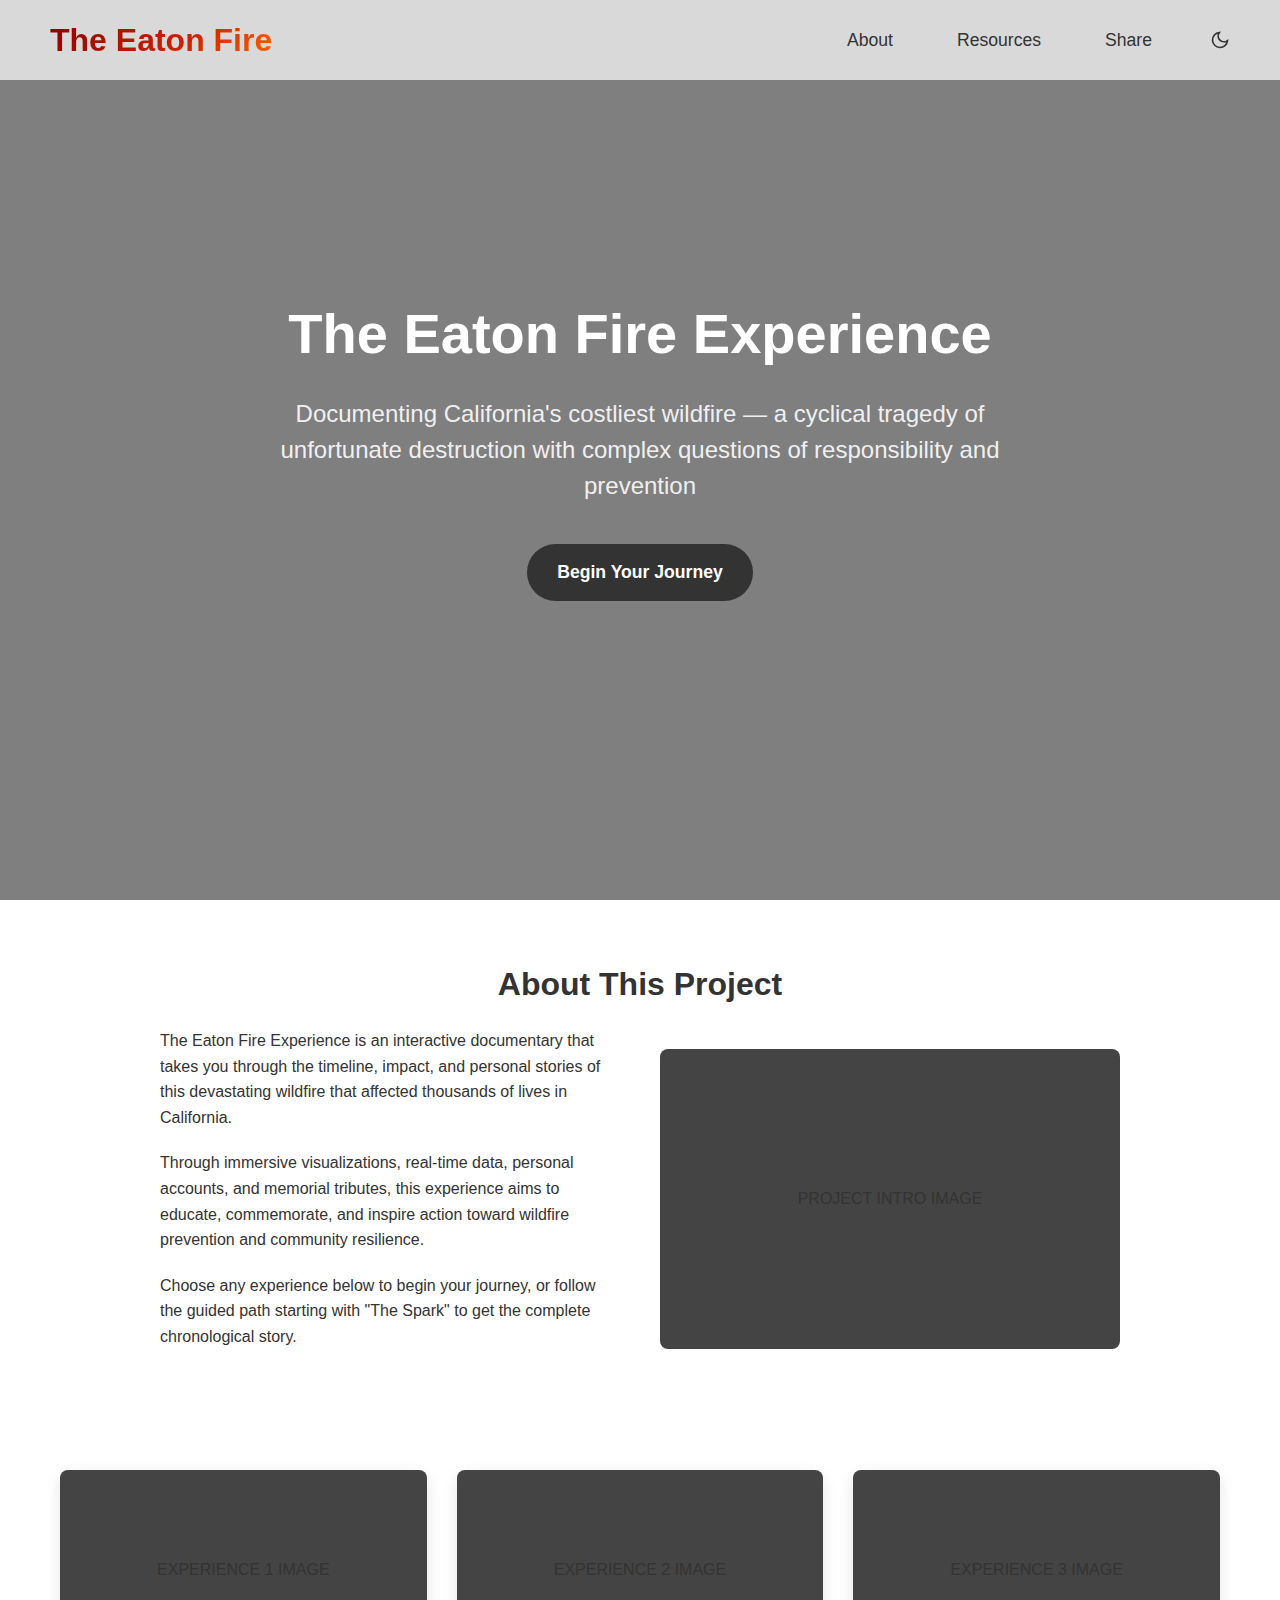
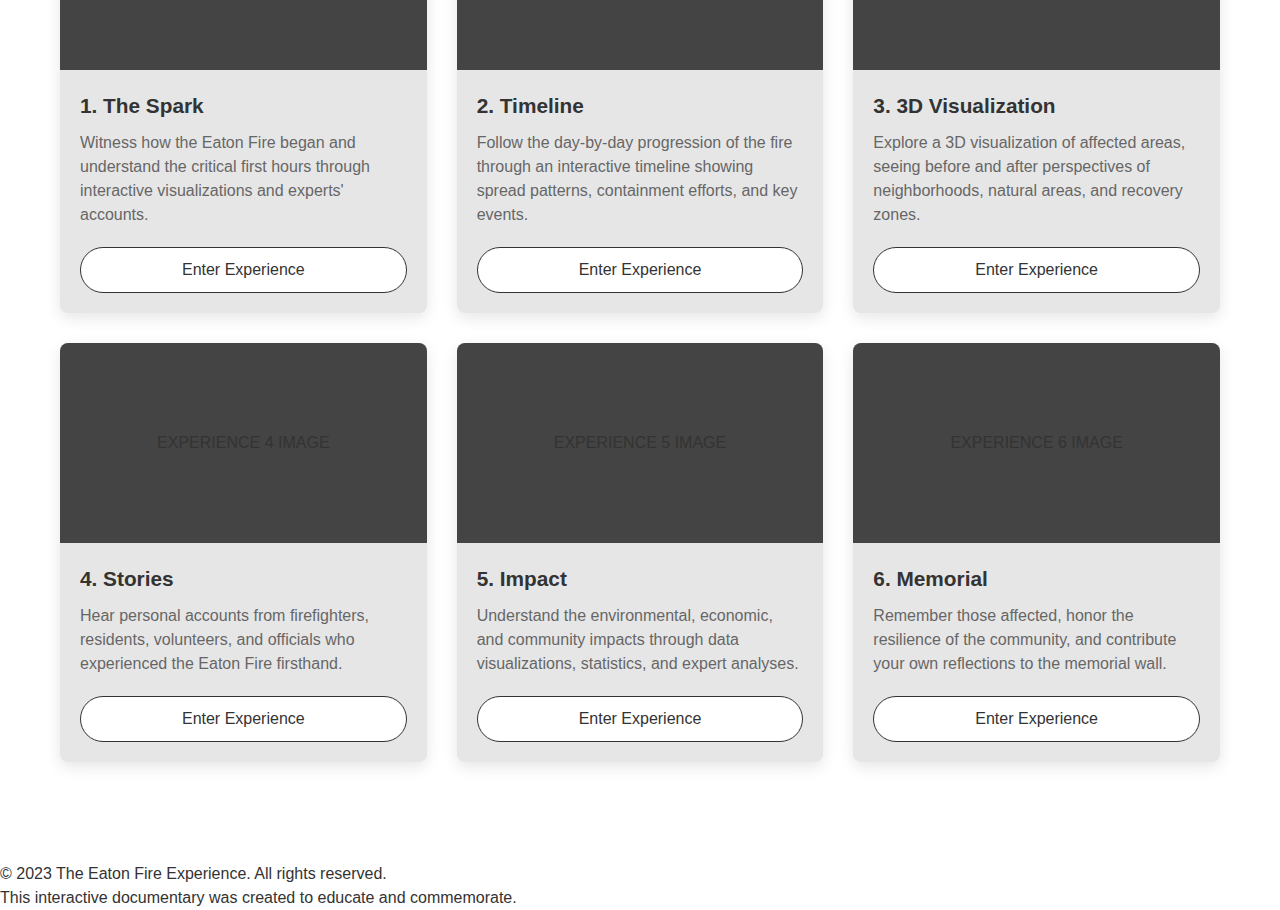
==== commit 251479a3: "Refactor experience pages for improved structure and interactivity" ====
--- a/index.html
+++ b/index.html
@@ -69,12 +69,172 @@
         font-weight: 600;
         border-radius: 30px;
         text-decoration: none;
-        transition: transform 0.3s ease, box-shadow 0.3s ease;
+        position: relative;
+        overflow: hidden;
+        z-index: 1;
+        transition: color 0.8s ease,
+          transform 0.6s cubic-bezier(0.22, 1, 0.36, 1), box-shadow 0.8s ease;
+      }
+
+      .hero-cta::before {
+        content: '';
+        position: absolute;
+        top: 0;
+        left: 0;
+        right: 0;
+        bottom: 0;
+        background: linear-gradient(135deg, #ff4500, #ff8c00);
+        opacity: 0;
+        z-index: -1;
+        transition: opacity 1s ease;
+      }
+
+      .hero-cta::after {
+        content: '';
+        position: absolute;
+        top: -4px;
+        left: -4px;
+        right: -4px;
+        bottom: -4px;
+        background: linear-gradient(
+          45deg,
+          rgba(255, 69, 0, 0.6),
+          transparent,
+          rgba(255, 140, 0, 0.6)
+        );
+        opacity: 0;
+        z-index: -2;
+        border-radius: 34px;
+        filter: blur(8px);
+        transition: opacity 0.8s ease;
       }
 
       .hero-cta:hover {
+        color: white;
         transform: translateY(-5px);
-        box-shadow: 0 10px 20px rgba(0, 0, 0, 0.2);
+        box-shadow: 0 10px 30px rgba(255, 69, 0, 0.3);
+      }
+
+      .hero-cta:hover::before {
+        opacity: 1;
+        animation: fire-flicker 3s infinite;
+      }
+
+      .hero-cta:hover::after {
+        opacity: 1;
+        animation: glow-pulse 4s infinite;
+      }
+
+      /* Fire flicker animation */
+      @keyframes fire-flicker {
+        0% {
+          opacity: 0.85;
+        }
+        10% {
+          opacity: 0.95;
+        }
+        20% {
+          opacity: 0.9;
+        }
+        30% {
+          opacity: 1;
+        }
+        40% {
+          opacity: 0.92;
+        }
+        50% {
+          opacity: 0.98;
+        }
+        60% {
+          opacity: 0.9;
+        }
+        70% {
+          opacity: 0.97;
+        }
+        80% {
+          opacity: 0.95;
+        }
+        90% {
+          opacity: 0.98;
+        }
+        100% {
+          opacity: 0.92;
+        }
+      }
+
+      /* Ember particles that appear on hover */
+      .hero-cta:hover::before {
+        opacity: 1;
+      }
+
+      /* Adding ember particles */
+      .hero-cta:hover .ember,
+      .hero-cta .ember {
+        position: absolute;
+        width: 4px;
+        height: 4px;
+        border-radius: 50%;
+        background-color: rgba(255, 200, 0, 0.8);
+        box-shadow: 0 0 6px 2px rgba(255, 100, 0, 0.6);
+        opacity: 0;
+        z-index: 2;
+      }
+
+      .hero-cta:hover .ember {
+        animation: float-up 2s ease-out forwards;
+      }
+
+      .hero-cta .ember:nth-child(2) {
+        left: 30%;
+        bottom: 10%;
+        animation-delay: 0.2s;
+      }
+
+      .hero-cta .ember:nth-child(3) {
+        left: 50%;
+        bottom: 10%;
+        animation-delay: 0.8s;
+      }
+
+      .hero-cta .ember:nth-child(4) {
+        left: 70%;
+        bottom: 10%;
+        animation-delay: 0.4s;
+      }
+
+      @keyframes float-up {
+        0% {
+          transform: translateY(0) scale(1);
+          opacity: 0;
+        }
+        10% {
+          opacity: 1;
+        }
+        70% {
+          opacity: 0.8;
+        }
+        100% {
+          transform: translateY(-55px) scale(0);
+          opacity: 0;
+        }
+      }
+
+      @keyframes glow-pulse {
+        0% {
+          opacity: 0.4;
+          filter: blur(8px);
+          box-shadow: 0 0 15px 3px rgba(255, 69, 0, 0.2);
+        }
+        50% {
+          opacity: 0.7;
+          filter: blur(12px);
+          box-shadow: 0 0 25px 5px rgba(255, 69, 0, 0.3);
+        }
+        100% {
+          opacity: 0.4;
+          filter: blur(8px);
+          box-shadow: 0 0 15px 3px rgba(255, 69, 0, 0.2);
+        }
       }
 
       .experience-cards {
@@ -210,10 +370,16 @@
       <div class="hero-content">
         <h1 class="hero-title">The Eaton Fire Experience</h1>
         <p class="hero-subtitle">
-          A powerful interactive journey through one of California's most
-          impactful wildfires
+          Documenting California's costliest wildfire — a cyclical tragedy of
+          unfortunate destruction with complex questions of responsibility and
+          prevention
         </p>
-        <a href="experience1.html" class="hero-cta">Begin Your Journey</a>
+        <a href="experience1.html" class="hero-cta">
+          Begin Your Journey
+          <span class="ember"></span>
+          <span class="ember"></span>
+          <span class="ember"></span>
+        </a>
       </div>
     </div>
 
--- a/css/main.css
+++ b/css/main.css
@@ -14,6 +14,7 @@
     #cc2200 60%,
     #ff6600 100%
   );
+  --header-bg: #d9d9d9; /* Darker header background */
 }
 
 /* Dark theme */
@@ -25,6 +26,8 @@
   --text-secondary: #a3a3a3;
   --border-color: rgba(255, 255, 255, 0.1);
   --hover-color: rgba(255, 255, 255, 0.1);
+  --header-bg: #2e2e2e; /* Same as bg-secondary for dark mode */
+  --placeholder-text: #333333; /* Darker text for placeholders in dark mode */
 }
 
 /* Main styles */
@@ -43,7 +46,7 @@
   left: 0;
   right: 0;
   z-index: 100;
-  background: var(--bg-secondary);
+  background: var(--header-bg); /* Use the new header background variable */
   padding: 0 40px;
   height: 80px;
   display: flex;
@@ -589,3 +592,12 @@
 .nav-group a:hover {
   text-decoration: none;
 }
+
+/* Mockup specific styles (adding these at the bottom of the file) */
+.placeholder-label {
+  color: var(--placeholder-text, #333333); /* Use the variable with fallback */
+}
+
+[data-theme='dark'] .placeholder-label {
+  color: var(--placeholder-text); /* Use dark mode placeholder text color */
+}
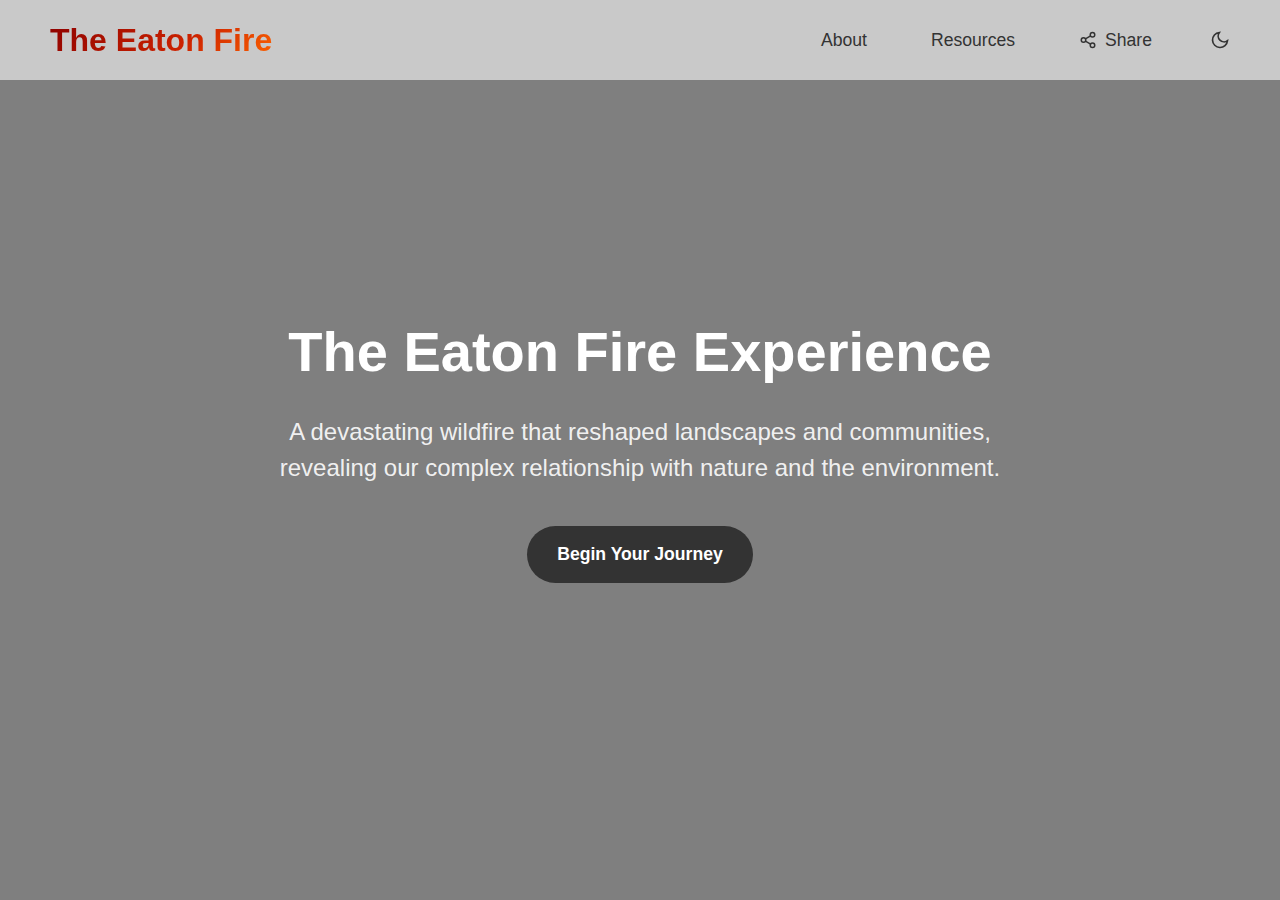
==== commit 1a3f1a3c: "Add About and Resources pages, enhance header functionality" ====
--- a/index.html
+++ b/index.html
@@ -17,7 +17,7 @@
         text-align: center;
         position: relative;
         overflow: hidden;
-        margin-bottom: 60px;
+        margin-bottom: 0;
       }
 
       .hero::before {
@@ -72,8 +72,7 @@
         position: relative;
         overflow: hidden;
         z-index: 1;
-        transition: color 0.8s ease,
-          transform 0.6s cubic-bezier(0.22, 1, 0.36, 1), box-shadow 0.8s ease;
+        transition: color 0.8s ease, background 0.6s ease, box-shadow 0.8s ease;
       }
 
       .hero-cta::before {
@@ -111,8 +110,8 @@
 
       .hero-cta:hover {
         color: white;
-        transform: translateY(-5px);
-        box-shadow: 0 10px 30px rgba(255, 69, 0, 0.3);
+        text-decoration: none;
+        box-shadow: 0 0 20px rgba(255, 69, 0, 0.3);
       }
 
       .hero-cta:hover::before {
@@ -223,125 +222,15 @@
         0% {
           opacity: 0.4;
           filter: blur(8px);
-          box-shadow: 0 0 15px 3px rgba(255, 69, 0, 0.2);
         }
         50% {
           opacity: 0.7;
           filter: blur(12px);
-          box-shadow: 0 0 25px 5px rgba(255, 69, 0, 0.3);
         }
         100% {
           opacity: 0.4;
           filter: blur(8px);
-          box-shadow: 0 0 15px 3px rgba(255, 69, 0, 0.2);
-        }
-      }
-
-      .experience-cards {
-        display: grid;
-        grid-template-columns: repeat(auto-fill, minmax(350px, 1fr));
-        gap: 30px;
-        max-width: 1200px;
-        margin: 0 auto 100px;
-        padding: 0 20px;
-      }
-
-      .experience-card {
-        border-radius: 8px;
-        overflow: hidden;
-        box-shadow: 0 5px 15px rgba(0, 0, 0, 0.1);
-        transition: transform 0.3s ease, box-shadow 0.3s ease;
-        background: var(--bg-secondary);
-        display: flex;
-        flex-direction: column;
-      }
-
-      .experience-card:hover {
-        transform: translateY(-10px);
-        box-shadow: 0 15px 30px rgba(0, 0, 0, 0.15);
-      }
-
-      .card-image {
-        height: 200px;
-        background-color: #444;
-        position: relative;
-        display: flex;
-        align-items: center;
-        justify-content: center;
-      }
-
-      .card-content {
-        padding: 20px;
-        flex-grow: 1;
-        display: flex;
-        flex-direction: column;
-      }
-
-      .card-title {
-        font-size: 1.3rem;
-        font-weight: 600;
-        margin-bottom: 10px;
-      }
-
-      .card-description {
-        color: var(--text-secondary);
-        margin-bottom: 20px;
-        line-height: 1.5;
-        flex-grow: 1;
-      }
-
-      .card-link {
-        display: inline-block;
-        padding: 10px 20px;
-        background: var(--bg-primary);
-        color: var(--text-primary);
-        border: 1px solid var(--text-primary);
-        border-radius: 30px;
-        text-decoration: none;
-        text-align: center;
-        transition: background 0.3s ease, color 0.3s ease;
-      }
-
-      .card-link:hover {
-        background: var(--text-primary);
-        color: var(--bg-primary);
-      }
-
-      .about-section {
-        max-width: 1000px;
-        margin: 0 auto 100px;
-        padding: 0 20px;
-      }
-
-      .section-title {
-        font-size: 2rem;
-        margin-bottom: 20px;
-        text-align: center;
-      }
-
-      .about-content {
-        display: grid;
-        grid-template-columns: 1fr 1fr;
-        gap: 40px;
-        align-items: center;
-      }
-
-      .about-text {
-        line-height: 1.6;
-      }
-
-      .about-text p {
-        margin-bottom: 20px;
-      }
-
-      .about-image {
-        background-color: #444;
-        height: 300px;
-        border-radius: 8px;
-        display: flex;
-        align-items: center;
-        justify-content: center;
-        color: white;
+        }
       }
 
       @media (max-width: 768px) {
@@ -351,10 +240,6 @@
 
         .hero-subtitle {
           font-size: 1.2rem;
-        }
-
-        .about-content {
-          grid-template-columns: 1fr;
         }
       }
     </style>
@@ -363,154 +248,24 @@
   <body>
     <site-header></site-header>
 
-    <div class="hero">
+    <section class="hero">
       <div class="placeholder hero-video">
-        <div class="placeholder-label">FIRE BACKGROUND VIDEO</div>
+        <div class="placeholder-label">HERO VIDEO/IMAGE</div>
       </div>
       <div class="hero-content">
         <h1 class="hero-title">The Eaton Fire Experience</h1>
         <p class="hero-subtitle">
-          Documenting California's costliest wildfire — a cyclical tragedy of
-          unfortunate destruction with complex questions of responsibility and
-          prevention
+          A devastating wildfire that reshaped landscapes and communities,
+          revealing our complex relationship with nature and the environment.
         </p>
         <a href="experience1.html" class="hero-cta">
-          Begin Your Journey
-          <span class="ember"></span>
-          <span class="ember"></span>
-          <span class="ember"></span>
+          <span>Begin Your Journey</span>
+          <div class="ember"></div>
+          <div class="ember"></div>
+          <div class="ember"></div>
+          <div class="ember"></div>
         </a>
       </div>
-    </div>
-
-    <div class="about-section">
-      <h2 class="section-title">About This Project</h2>
-      <div class="about-content">
-        <div class="about-text">
-          <p>
-            The Eaton Fire Experience is an interactive documentary that takes
-            you through the timeline, impact, and personal stories of this
-            devastating wildfire that affected thousands of lives in California.
-          </p>
-          <p>
-            Through immersive visualizations, real-time data, personal accounts,
-            and memorial tributes, this experience aims to educate, commemorate,
-            and inspire action toward wildfire prevention and community
-            resilience.
-          </p>
-          <p>
-            Choose any experience below to begin your journey, or follow the
-            guided path starting with "The Spark" to get the complete
-            chronological story.
-          </p>
-        </div>
-        <div class="about-image">
-          <div class="placeholder-label">PROJECT INTRO IMAGE</div>
-        </div>
-      </div>
-    </div>
-
-    <div id="experiences" class="experience-cards">
-      <!-- Experience 1 Card -->
-      <div class="experience-card">
-        <div class="card-image">
-          <div class="placeholder-label">EXPERIENCE 1 IMAGE</div>
-        </div>
-        <div class="card-content">
-          <h3 class="card-title">1. The Spark</h3>
-          <p class="card-description">
-            Witness how the Eaton Fire began and understand the critical first
-            hours through interactive visualizations and experts' accounts.
-          </p>
-          <a href="experience1.html" class="card-link">Enter Experience</a>
-        </div>
-      </div>
-
-      <!-- Experience 2 Card -->
-      <div class="experience-card">
-        <div class="card-image">
-          <div class="placeholder-label">EXPERIENCE 2 IMAGE</div>
-        </div>
-        <div class="card-content">
-          <h3 class="card-title">2. Timeline</h3>
-          <p class="card-description">
-            Follow the day-by-day progression of the fire through an interactive
-            timeline showing spread patterns, containment efforts, and key
-            events.
-          </p>
-          <a href="experience2.html" class="card-link">Enter Experience</a>
-        </div>
-      </div>
-
-      <!-- Experience 3 Card -->
-      <div class="experience-card">
-        <div class="card-image">
-          <div class="placeholder-label">EXPERIENCE 3 IMAGE</div>
-        </div>
-        <div class="card-content">
-          <h3 class="card-title">3. 3D Visualization</h3>
-          <p class="card-description">
-            Explore a 3D visualization of affected areas, seeing before and
-            after perspectives of neighborhoods, natural areas, and recovery
-            zones.
-          </p>
-          <a href="experience3.html" class="card-link">Enter Experience</a>
-        </div>
-      </div>
-
-      <!-- Experience 4 Card -->
-      <div class="experience-card">
-        <div class="card-image">
-          <div class="placeholder-label">EXPERIENCE 4 IMAGE</div>
-        </div>
-        <div class="card-content">
-          <h3 class="card-title">4. Stories</h3>
-          <p class="card-description">
-            Hear personal accounts from firefighters, residents, volunteers, and
-            officials who experienced the Eaton Fire firsthand.
-          </p>
-          <a href="experience4.html" class="card-link">Enter Experience</a>
-        </div>
-      </div>
-
-      <!-- Experience 5 Card -->
-      <div class="experience-card">
-        <div class="card-image">
-          <div class="placeholder-label">EXPERIENCE 5 IMAGE</div>
-        </div>
-        <div class="card-content">
-          <h3 class="card-title">5. Impact</h3>
-          <p class="card-description">
-            Understand the environmental, economic, and community impacts
-            through data visualizations, statistics, and expert analyses.
-          </p>
-          <a href="experience5.html" class="card-link">Enter Experience</a>
-        </div>
-      </div>
-
-      <!-- Experience 6 Card -->
-      <div class="experience-card">
-        <div class="card-image">
-          <div class="placeholder-label">EXPERIENCE 6 IMAGE</div>
-        </div>
-        <div class="card-content">
-          <h3 class="card-title">6. Memorial</h3>
-          <p class="card-description">
-            Remember those affected, honor the resilience of the community, and
-            contribute your own reflections to the memorial wall.
-          </p>
-          <a href="experience6.html" class="card-link">Enter Experience</a>
-        </div>
-      </div>
-    </div>
-
-    <footer class="site-footer">
-      <div class="footer-content">
-        <p>&copy; 2023 The Eaton Fire Experience. All rights reserved.</p>
-        <p>
-          This interactive documentary was created to educate and commemorate.
-        </p>
-      </div>
-    </footer>
+    </section>
   </body>
 </html>
--- a/css/main.css
+++ b/css/main.css
@@ -14,7 +14,7 @@
     #cc2200 60%,
     #ff6600 100%
   );
-  --header-bg: #d9d9d9; /* Darker header background */
+  --header-bg: #c9c9c9; /* Darker header background */
 }
 
 /* Dark theme */
@@ -26,7 +26,7 @@
   --text-secondary: #a3a3a3;
   --border-color: rgba(255, 255, 255, 0.1);
   --hover-color: rgba(255, 255, 255, 0.1);
-  --header-bg: #2e2e2e; /* Same as bg-secondary for dark mode */
+  --header-bg: #393939; /* Lighter header for dark mode */
   --placeholder-text: #333333; /* Darker text for placeholders in dark mode */
 }
 
@@ -477,7 +477,9 @@
 
 /* Exception for logo and start button links */
 .logo-link:hover,
-.start-button:hover {
+.start-button:hover,
+.nav-group a:hover,
+.hero-cta:hover {
   text-decoration: none;
 }
 
@@ -586,13 +588,6 @@
   }
 }
 
-/* Exception for links that should never show underline */
-.logo-link:hover,
-.start-button:hover,
-.nav-group a:hover {
-  text-decoration: none;
-}
-
 /* Mockup specific styles (adding these at the bottom of the file) */
 .placeholder-label {
   color: var(--placeholder-text, #333333); /* Use the variable with fallback */
@@ -601,3 +596,427 @@
 [data-theme='dark'] .placeholder-label {
   color: var(--placeholder-text); /* Use dark mode placeholder text color */
 }
+
+/* Share Button */
+.share-btn {
+  display: flex;
+  align-items: center;
+  gap: 8px;
+  background: none;
+  border: none;
+  color: var(--text-primary);
+  font-size: 1.1rem;
+  padding: 8px 16px;
+  border-radius: 4px;
+  cursor: pointer;
+  transition: background-color 0.3s ease;
+}
+
+.share-btn:hover {
+  background: var(--hover-color);
+}
+
+.share-btn svg {
+  transition: transform 0.3s ease;
+}
+
+.share-btn:hover svg {
+  transform: translateY(-2px);
+}
+
+/* Share Modal */
+.share-modal {
+  position: fixed;
+  top: 0;
+  left: 0;
+  right: 0;
+  bottom: 0;
+  background: rgba(0, 0, 0, 0.85); /* Darker overlay */
+  backdrop-filter: blur(4px); /* Add blur effect to background */
+  display: flex;
+  align-items: center;
+  justify-content: center;
+  z-index: 1000;
+  opacity: 0;
+  visibility: hidden;
+  transition: opacity 0.3s ease, visibility 0.3s ease;
+}
+
+.share-modal.active {
+  opacity: 1;
+  visibility: visible;
+}
+
+.share-modal-content {
+  background: var(--bg-primary);
+  border-radius: 8px;
+  width: 90%;
+  max-width: 400px; /* Reduced from 500px */
+  padding: 30px;
+  box-shadow: 0 10px 30px rgba(0, 0, 0, 0.2);
+  transform: translateY(20px);
+  transition: transform 0.3s ease;
+  width: 100%;
+  margin-left: 0;
+  margin-right: 0;
+}
+
+.share-modal.active .share-modal-content {
+  transform: translateY(0);
+}
+
+.share-modal-header {
+  display: flex;
+  justify-content: space-between;
+  align-items: center;
+  margin-bottom: 20px;
+}
+
+.share-modal-header h3 {
+  font-size: 1.5rem;
+  font-weight: 600;
+  color: var(--text-primary);
+}
+
+.close-modal-btn {
+  background: none;
+  border: none;
+  cursor: pointer;
+  color: var(--text-secondary);
+  padding: 5px;
+  display: flex;
+  align-items: center;
+  justify-content: center;
+  border-radius: 50%;
+  transition: background-color 0.3s ease, color 0.3s ease;
+}
+
+.close-modal-btn:hover {
+  background: var(--hover-color);
+  color: var(--text-primary);
+}
+
+.share-options {
+  display: grid;
+  grid-template-columns: repeat(auto-fit, minmax(90px, 1fr));
+  gap: 12px; /* Reduced from 15px */
+  margin: 20px 0; /* Reduced from 25px 0 */
+}
+
+.share-option {
+  flex: 1;
+  min-width: 100px; /* Reduced from 120px */
+  padding: 12px 8px; /* Reduced from 15px 10px */
+  display: flex;
+  flex-direction: column;
+  align-items: center;
+  gap: 8px;
+  border-radius: 8px;
+  background: var(--bg-secondary);
+  border: none;
+  cursor: pointer;
+  transition: transform 0.3s ease, box-shadow 0.3s ease,
+    background-color 0.3s ease;
+  color: var(--text-primary);
+  position: relative;
+  overflow: hidden;
+}
+
+.share-option::before {
+  content: '';
+  position: absolute;
+  top: 0;
+  left: 0;
+  width: 100%;
+  height: 100%;
+  background: linear-gradient(
+    135deg,
+    rgba(255, 255, 255, 0.1),
+    rgba(255, 255, 255, 0)
+  );
+  z-index: 1;
+  opacity: 0;
+  transition: opacity 0.3s ease;
+}
+
+.share-option:hover {
+  transform: translateY(-5px) scale(1.05);
+  box-shadow: 0 10px 20px rgba(0, 0, 0, 0.15);
+}
+
+.share-option:hover::before {
+  opacity: 1;
+}
+
+.share-option svg {
+  height: 28px;
+  width: 28px;
+  z-index: 2;
+  transition: transform 0.3s ease, filter 0.3s ease;
+}
+
+.share-option:hover svg {
+  transform: scale(1.2);
+  filter: drop-shadow(0 0 5px rgba(255, 255, 255, 0.5));
+}
+
+.share-option::after {
+  content: '';
+  position: absolute;
+  width: 100%;
+  height: 2px;
+  bottom: 0;
+  left: 0;
+  background: currentColor;
+  transform: scaleX(0);
+  transform-origin: right;
+  transition: transform 0.3s ease;
+}
+
+.share-option:hover::after {
+  transform: scaleX(1);
+  transform-origin: left;
+}
+
+.share-option span {
+  position: relative;
+  z-index: 2;
+  font-weight: 500;
+  transition: transform 0.3s ease;
+}
+
+.share-option:hover span {
+  transform: translateY(2px);
+}
+
+/* Platform-specific styling */
+.share-option.instagram {
+  color: #e1306c;
+}
+
+.share-option.instagram:hover {
+  background: linear-gradient(
+    45deg,
+    #f09433 0%,
+    #e6683c 25%,
+    #dc2743 50%,
+    #cc2366 75%,
+    #bc1888 100%
+  );
+  color: white;
+}
+
+.share-option.tiktok {
+  color: #000000;
+}
+
+[data-theme='dark'] .share-option.tiktok {
+  color: #ffffff; /* White TikTok icon in dark mode for better contrast */
+}
+
+.share-option.tiktok:hover {
+  background: linear-gradient(45deg, #00f2ea, #ff0050);
+  color: white;
+}
+
+.share-option.facebook {
+  color: #1877f2;
+}
+
+.share-option.facebook:hover {
+  background: #1877f2;
+  color: white;
+}
+
+.share-option.twitter {
+  color: #1da1f2;
+}
+
+.share-option.twitter:hover {
+  background: #1da1f2;
+  color: white;
+}
+
+.share-option.email {
+  color: var(--text-primary);
+}
+
+.share-option.email:hover {
+  background: linear-gradient(135deg, #ff4500, #ff8c00);
+  color: white;
+}
+
+.share-link {
+  display: flex;
+  margin-top: 20px;
+}
+
+.copy-link-btn {
+  width: 100%;
+  padding: 12px 15px; /* Reduced from 15px 20px */
+  background: var(--text-primary);
+  color: var(--bg-primary);
+  border: none;
+  border-radius: 8px;
+  cursor: pointer;
+  font-weight: 600;
+  transition: all 0.3s ease;
+  position: relative;
+  overflow: hidden;
+}
+
+.copy-link-btn:hover {
+  background: var(--text-accent, #ff6600);
+  transform: translateY(-2px);
+  box-shadow: 0 5px 15px rgba(255, 102, 0, 0.2);
+}
+
+.copy-link-btn::before {
+  content: '';
+  position: absolute;
+  top: 0;
+  left: 0;
+  width: 100%;
+  height: 100%;
+  background: linear-gradient(
+    135deg,
+    rgba(255, 255, 255, 0.1),
+    rgba(255, 255, 255, 0)
+  );
+  opacity: 0;
+  transition: opacity 0.3s ease;
+}
+
+.copy-link-btn:hover::before {
+  opacity: 1;
+}
+
+/* Content width adjustments for desktop */
+.resources-content,
+.about-content,
+.share-modal-content,
+.content-area {
+  width: 85%; /* Wider content area */
+  max-width: 1400px; /* Increase max-width */
+  margin-left: auto;
+  margin-right: auto;
+}
+
+/* Resources page specific adjustments */
+.resources-intro {
+  width: 85%;
+  margin-left: auto;
+  margin-right: auto;
+}
+
+/* Share Modal */
+.share-option.tiktok {
+  color: #000000;
+}
+
+[data-theme='dark'] .share-option.tiktok {
+  color: #ffffff; /* White TikTok icon in dark mode for better contrast */
+}
+
+/* Share option animations */
+@keyframes pulse-glow {
+  0% {
+    box-shadow: 0 0 5px rgba(255, 255, 255, 0.1);
+  }
+  50% {
+    box-shadow: 0 0 15px rgba(255, 255, 255, 0.3);
+  }
+  100% {
+    box-shadow: 0 0 5px rgba(255, 255, 255, 0.1);
+  }
+}
+
+@keyframes float-icon {
+  0% {
+    transform: translateY(0) scale(1);
+  }
+  50% {
+    transform: translateY(-4px) scale(1.2);
+  }
+  100% {
+    transform: translateY(0) scale(1);
+  }
+}
+
+.share-option:hover svg {
+  animation: float-icon 0.8s ease-in-out infinite;
+  filter: drop-shadow(0 0 5px rgba(255, 255, 255, 0.5));
+}
+
+.share-option:hover {
+  animation: pulse-glow 1.5s infinite;
+}
+
+/* Copy button success state */
+.copy-link-btn.success {
+  background: #4caf50; /* Green background */
+  color: white;
+  box-shadow: 0 5px 15px rgba(76, 175, 80, 0.3);
+}
+
+/* Instagram special effects */
+.share-option.instagram::before {
+  background: linear-gradient(
+    45deg,
+    #f09433 0%,
+    #e6683c 25%,
+    #dc2743 50%,
+    #cc2366 75%,
+    #bc1888 100%
+  );
+  opacity: 0;
+  transition: opacity 0.3s ease;
+}
+
+.share-option.instagram:hover::before {
+  opacity: 0.15;
+}
+
+/* TikTok special effects */
+.share-option.tiktok::before {
+  background: linear-gradient(45deg, #00f2ea, #ff0050);
+  opacity: 0;
+  transition: opacity 0.3s ease;
+}
+
+.share-option.tiktok:hover::before {
+  opacity: 0.15;
+}
+
+/* Facebook special effects */
+.share-option.facebook::before {
+  background: radial-gradient(circle at 30% 107%, #3b5998 0%, #1877f2 90%);
+  opacity: 0;
+  transition: opacity 0.3s ease;
+}
+
+.share-option.facebook:hover::before {
+  opacity: 0.15;
+}
+
+/* Twitter special effects */
+.share-option.twitter::before {
+  background: radial-gradient(circle at 30% 107%, #1da1f2 0%, #0084b4 90%);
+  opacity: 0;
+  transition: opacity 0.3s ease;
+}
+
+.share-option.twitter:hover::before {
+  opacity: 0.15;
+}
+
+/* Email special effects */
+.share-option.email::before {
+  background: linear-gradient(135deg, #ff4500, #ff8c00);
+  opacity: 0;
+  transition: opacity 0.3s ease;
+}
+
+.share-option.email:hover::before {
+  opacity: 0.15;
+}
